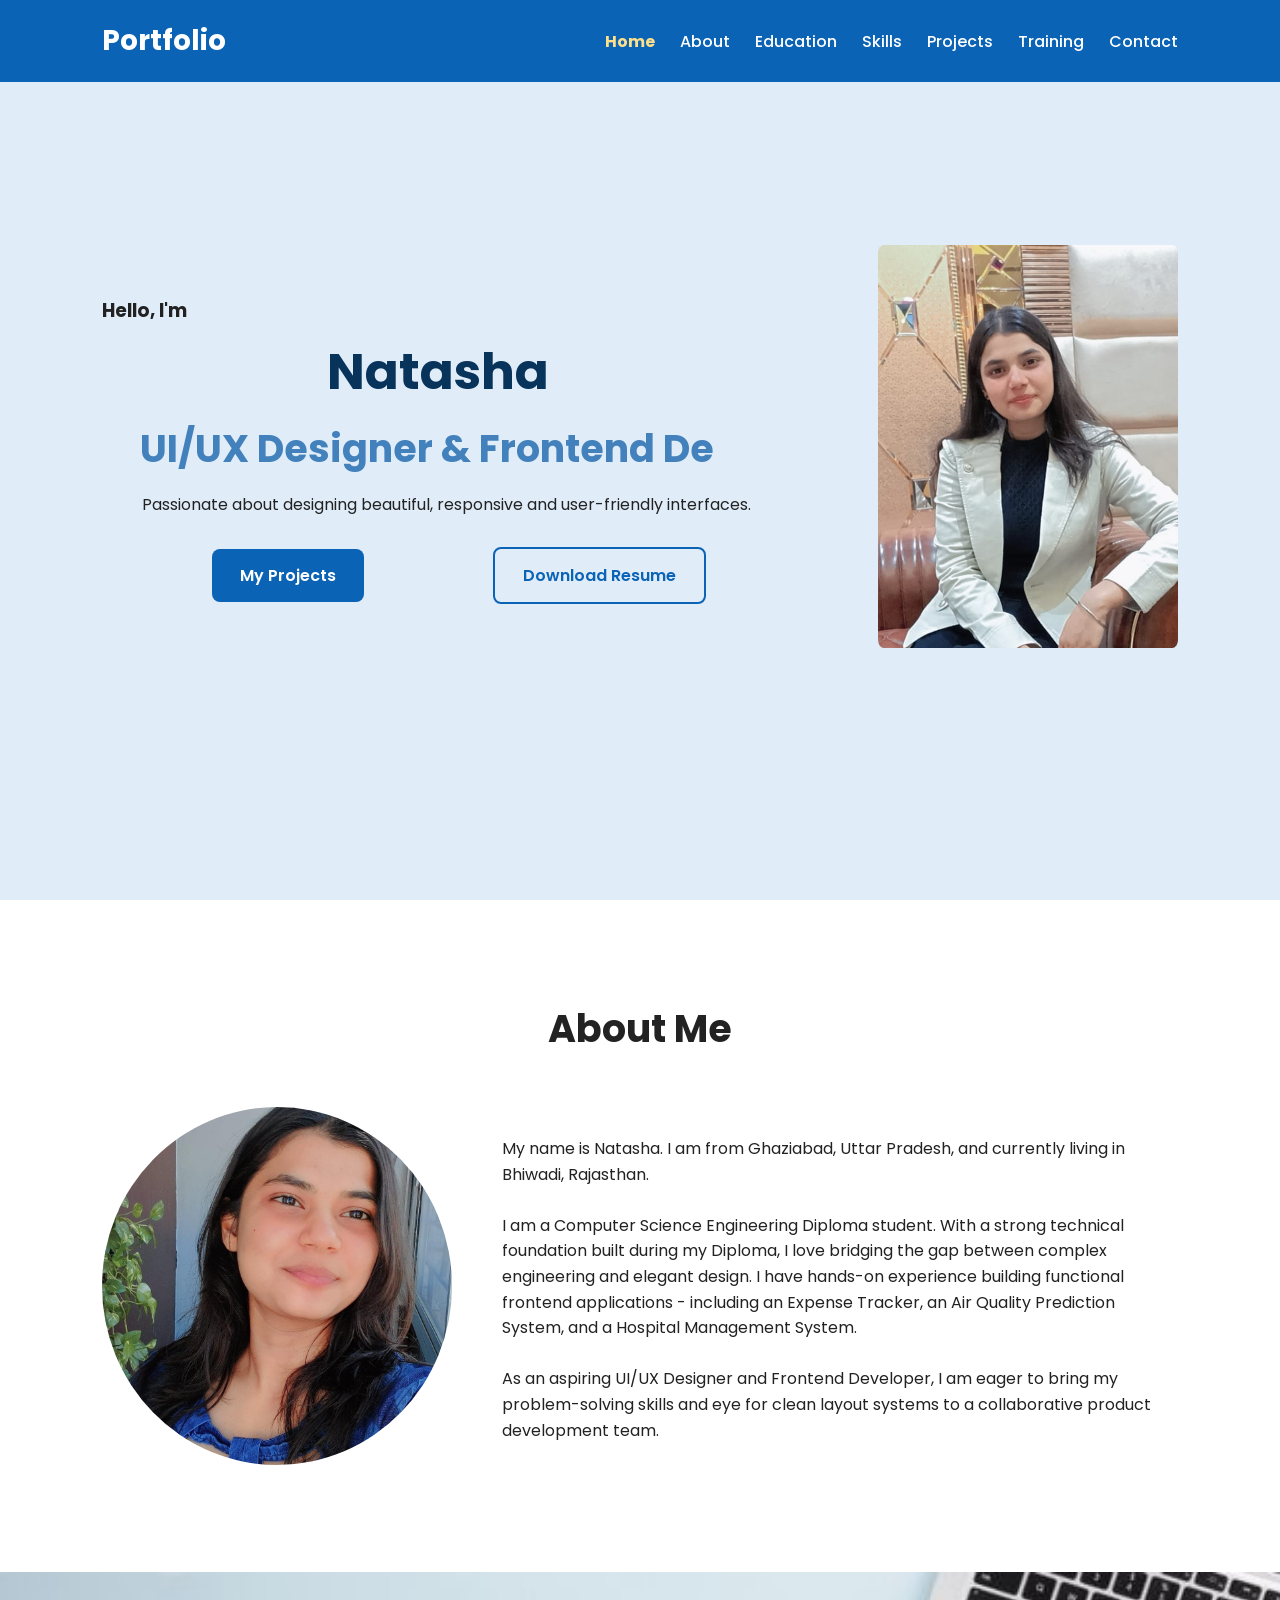
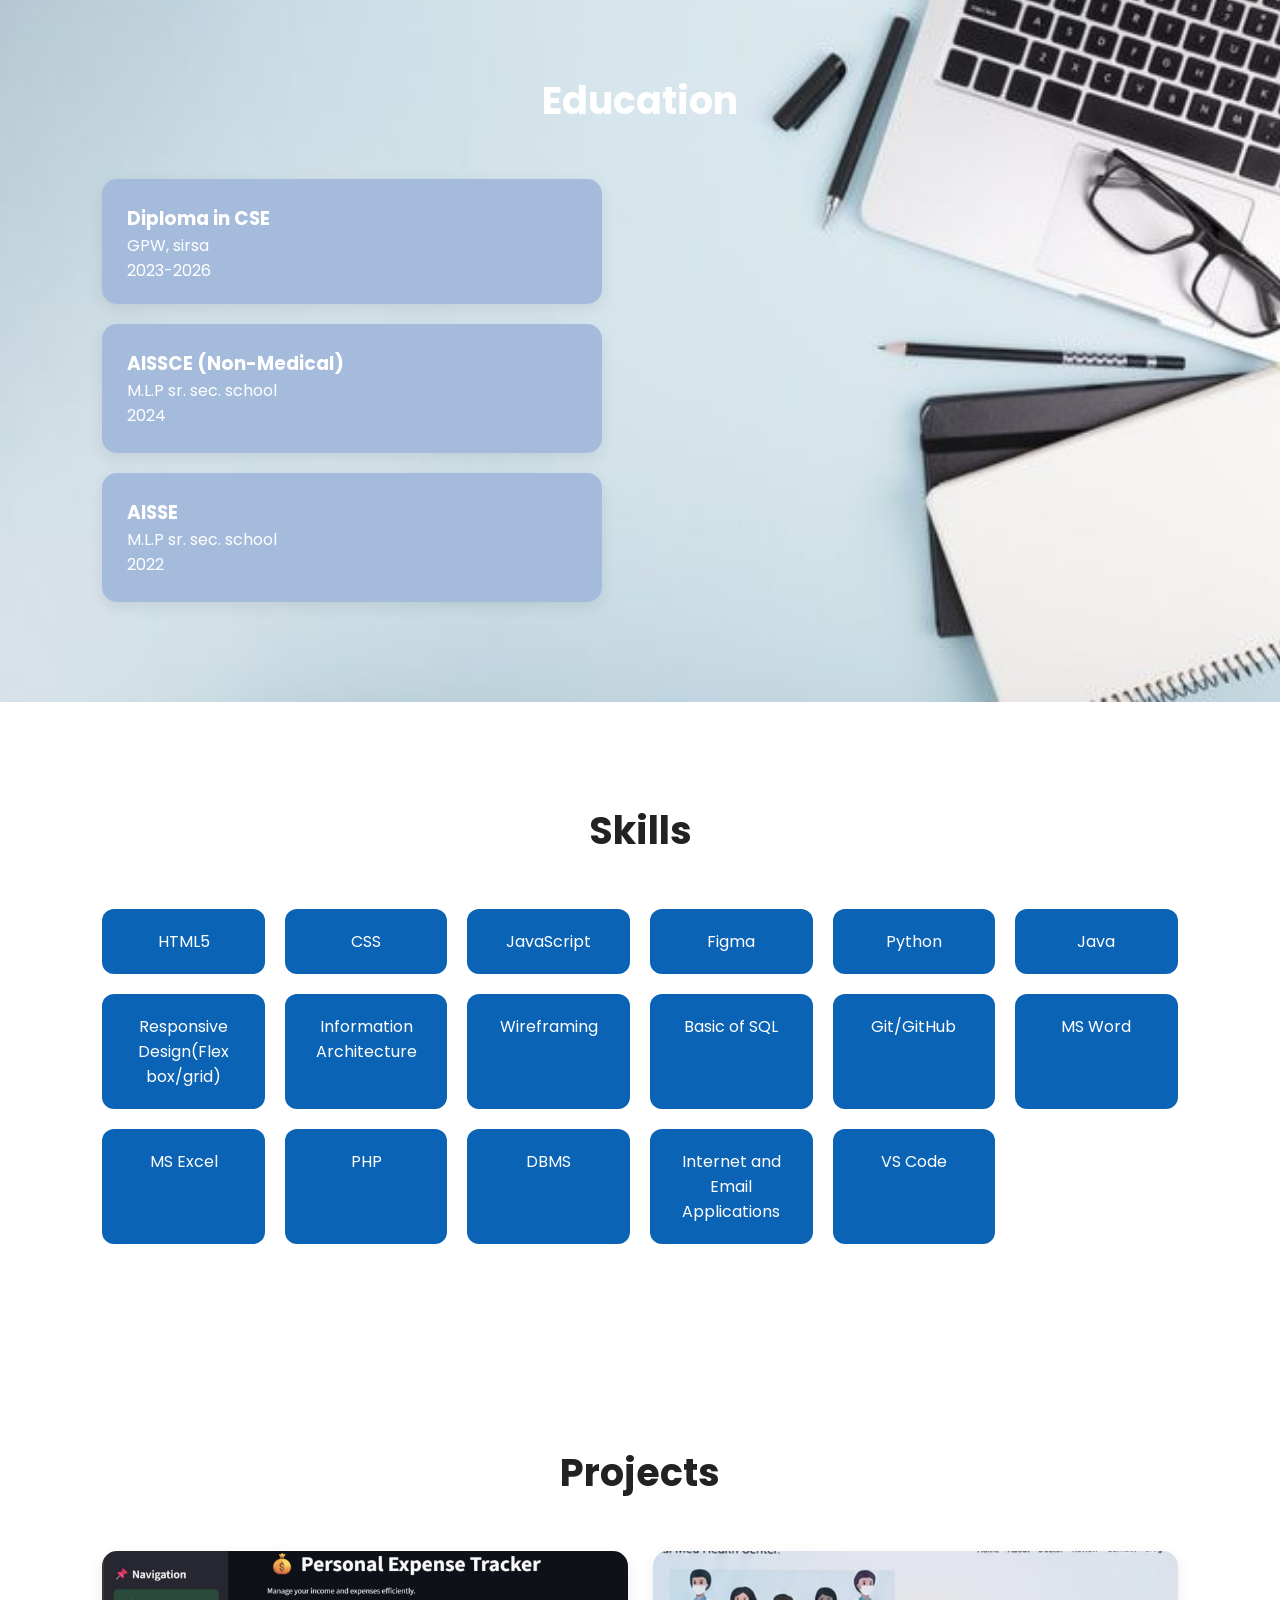
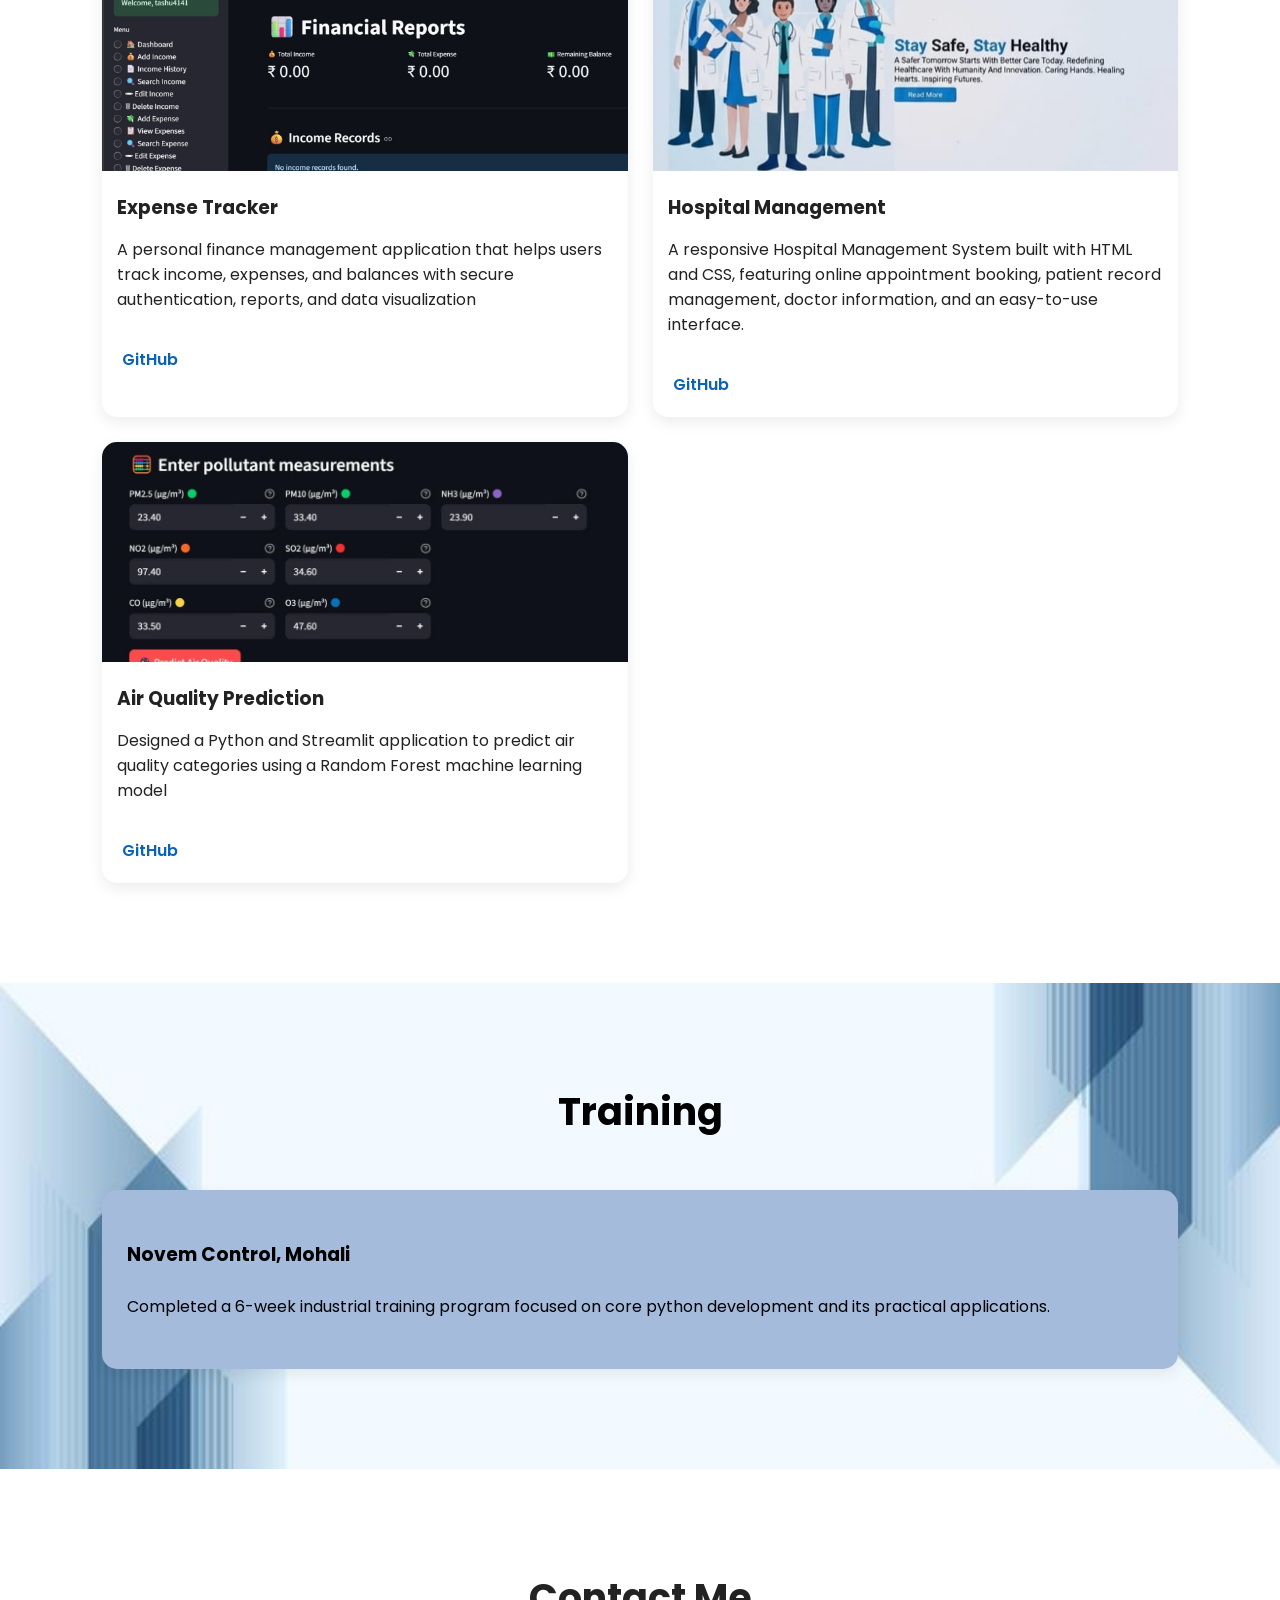
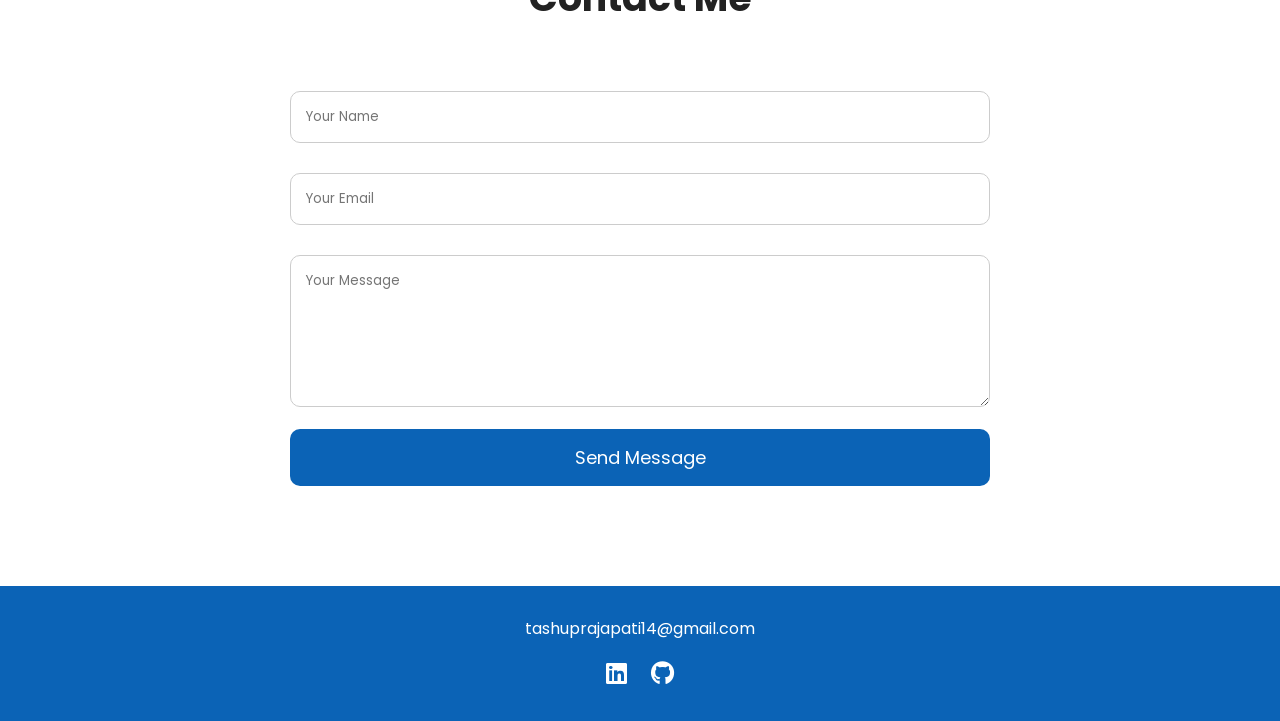
==== index.html @ e7f402f1 "My Portfolio" ====
<!DOCTYPE html>
<html lang="en">
<head>
    <meta charset="UTF-8">
    <meta name="viewport" content="width=device-width, initial-scale=1.0">
    <title>Natasha | Portfolio</title>

    <link rel="stylesheet" href="style.css">

    <link href="https://fonts.googleapis.com/css2?family=Poppins:wght@300;400;500;600;700&display=swap" rel="stylesheet">

    <link rel="stylesheet"
    href="https://cdnjs.cloudflare.com/ajax/libs/font-awesome/6.6.0/css/all.min.css">
</head>

<body>

<nav>
    <div class="logo">Portfolio</div>

    <ul>
        <li><a href="#home">Home</a></li>
        <li><a href="#about">About</a></li>
        <li><a href="#education">Education</a></li>
        <li><a href="#skills">Skills</a></li>
        <li><a href="#projects">Projects</a></li>
        <li><a href="#training">Training</a></li>
        <li><a href="#contact">Contact</a></li>
    </ul>
</nav>

<section id="home" class="hero">

<div class="hero-left">

<h3>Hello, I'm</h3>

<h1>Natasha </h1>

<h2>UI/UX Designer & Frontend Developer</h2>

<p>
Passionate about designing beautiful, responsive and user-friendly interfaces.
</p>

<div class="buttons">

<a href="#projects" class="btn">My Projects</a>

<a href="resume/resume.pdf" download class="btn2">
Download Resume
</a>

</div>

</div>

<div class="hero-right">

<img src="images/profile.jpeg">

</div>

</section>

<section id="about">

<h2>About Me</h2>

<div class="about-container">

<div class="about-img">

<img src="images/main.jpeg">

</div>

<div class="about-text">

<p>
My name is Natasha. I am from Ghaziabad, Uttar Pradesh, and currently living in Bhiwadi, Rajasthan.<br>

<br>
I am a Computer Science Engineering Diploma student. With a strong technical foundation built during 
my Diploma, I love bridging the gap between complex engineering and elegant design. I have hands-on
experience building functional frontend applications - including an Expense Tracker, an Air Quality Prediction
System, and a Hospital Management System.  <br>

<br>
As an aspiring UI/UX Designer and Frontend Developer, I am eager to bring my problem-solving skills and eye
for clean layout systems to a collaborative product development team.
<br>
</p>

</div>

</div>

</section>

<section id="education">

<h2>Education</h2>

<div class="timeline">

<div class="card">
<h3>Diploma in CSE</h3>
<p>GPW, sirsa</p>
<p>2023-2026</p>
</div>

<div class="card">
<h3>AISSCE (Non-Medical)</h3>
<p>M.L.P sr. sec. school</p>
<p>2024</p>
</div>

<div class="card">
<h3>AISSE </h3>
<p>M.L.P sr. sec. school</p>  
<p>2022</p>
</div>

</div>

</section>

<section id="skills">

<h2>Skills</h2>

<div class="skill-grid">

<div class="skill">HTML5</div>
<div class="skill">CSS</div>
<div class="skill">JavaScript</div>
<div class="skill">Figma</div>
<div class="skill">Python</div>
<div class="skill">Java</div>
<div class="skill">Responsive Design(Flex box/grid)</div>
<div class="skill">Information Architecture</div>
<div class="skill">Wireframing</div>
<div class="skill">Basic of SQL</div>
<div class="skill">Git/GitHub</div>
<div class="skill">MS Word</div>
<div class="skill">MS Excel</div>
<div class="skill">PHP</div>
<div class="skill">DBMS</div>
<div class="skill">Internet and Email Applications</div>
<div class="skill">VS Code</div>

</div>

</section>

<section id="projects">

<h2>Projects</h2>

<div class="project-grid">

<div class="project">

<img src="images/project1.jpeg">

<h3>Expense Tracker</h3>

<p>A personal finance management application that helps users track income, 
    expenses, and balances with secure authentication, reports, and data visualization</p>

<a href="https://github.com/Tashu-41/ExpenseTracker">GitHub</a>

</div>

<div class="project">

<img src="images/project2.jpeg">

<h3>Hospital Management</h3>

<p>A responsive Hospital Management System built with HTML and CSS, featuring online 
appointment booking, patient record management, doctor information, and an easy-to-use interface.</p>

<a href="#">GitHub</a>

</div>

<div class="project">

<img src="images/project3.jpeg">

<h3>Air Quality Prediction</h3>

<p>Designed a Python and Streamlit application to predict air quality categories using a Random 
 Forest machine learning model</p>

<a href="#">GitHub</a>

</div>

</div>

</section>

<section id="training">

<h2>Training</h2>

<div class="card">
<br>
<h3>Novem Control, Mohali</h3>
<br>
<p>Completed a 6-week industrial training program focused on core python development and its practical 
    applications. 
<br>
<br>
</p>

</div>

</section>

<section id="contact">

<h2>Contact Me</h2>

<form action="https://formsubmit.co/tashuprajapati14@gmail.com"method="POST">

<input type="text" name="name" placeholder="Your Name" required>

<input type="email" name="email" placeholder="Your Email" required>

<textarea name="message" rows="6" placeholder="Your Message" required></textarea>

<!--Prevent spam-->
<input type="hidden" name="_captcha" value="false">

<!--Redirect after submission-->
<input type="hidden" name="_next" value="thankyou.html">

<button type="submit">Send Message</button>

</form>

</section>

<footer>

<p>tashuprajapati14@gmail.com</p>

<div class="icons">

<a href="https://www.linkedin.com/in/natasha-daturiya-513ba1414"target="_blank"><i class="fab fa-linkedin"></i></a>

<a href="https://github.com/Tashu-41"target="_blank"><i class="fab fa-github"></i></a>

</div>

</footer>

<script src="script.js"></script>

</body>
</html>
---- style.css ----
*{
    margin:0;
    padding:0;
    box-sizing:border-box;
    scroll-behavior:smooth;
    font-family:'Poppins',sans-serif;
}

body{
    background:white;
    color:#222;
}

nav{
    position:fixed;
    top:0;
    width:100%;
    display:flex;
    justify-content:space-between;
    align-items:center;
    padding:20px 8%;
    background:#0b63b6;
    z-index:1000;
}

.logo{
    color:white;
    font-size:28px;
    font-weight:700;
}

nav ul{
    display:flex;
    list-style:none;
}

nav ul li{
    margin-left:25px;
}

nav ul li a{
    color:white;
    text-decoration:none;
    font-weight:500;
    transition:.3s;
}

nav ul li a:hover{
    color:#ffe08a;
}

section{
    padding:100px 8%;
}

.hero{
    min-height:100vh;
    display:flex;
    justify-content:space-between;
    align-items:center;
    gap:50px;
    background-color: #e0edf9;
}

.hero-left h1{
    font-size:50px;
    margin:10px 0;
    margin-left: 225px;
    color: #08335b;
}

.hero-left h2{
    color:#4281bc;
    margin-bottom:15px;
    align-items: left;
}

.hero-left p{
    max-width:650px;
    line-height:1.6;
    margin-bottom:30px;
    margin-left: 40px;
}

.hero-right img{
    width: 300px;
    border-radius:2%;
    border:0px solid #f2f3f4;
    box-shadow: 10px color(rgb(91, 87, 87));
}

.btn,.btn2{
    display:inline-block;
    padding:14px 28px;
    border-radius:8px;
    text-decoration:none;
    font-weight:600;
    transition:.3s;
    margin-left: 110px;
}

.btn{
    background:#0b63b6;
    color:white;
    margin-right:15px;
}

.btn:hover{
    background:#084b88;
}

.btn2{
    border:2px solid #0b63b6;
    color:#0b63b6;
}

.btn2:hover{
    background:#0b63b6;
    color:white;
}

h2{
    text-align:center;
    font-size:38px;
    margin-bottom:50px;
}

.about-container{
    display:flex;
    align-items:center;
    gap:50px;
    margin-top: 50px;
}

.about-img img{
    width: 350px;
    border-radius:100%;
    border: whitesmoke;
    margin-top: 0px;
    margin: bottom 50px; ;
}

.about p{
    margin-top: 20px;
}

.about-text{
    line-height:1.6;
}

.timeline{
    display:grid;
    grid-template-rows:repeat(auto-fit,minmax(125px,0fr));
    gap:20px;
    max-width:500px;
}

.card{
    background:rgb(164, 187, 220);
    padding:25px;
    border-radius:15px;
    box-shadow:0 5px 15px rgba(0,0,0,.08);
}

.skill-grid{
    display:grid;
    grid-template-columns:repeat(auto-fit,minmax(150px,1fr));
    gap:20px;
}

.skill{
    background:#0b63b6;
    color:white;
    text-align:center;
    padding:20px;
    border-radius:12px;
    transition:.3s;
}

.skill:hover{
    transform:translateY(-8px);
}

.project-grid{
    display:grid;
    grid-template-columns:repeat(auto-fit,minmax(350px,1fr));
    gap:25px;
}

.project{
    background:white;
    border-radius:15px;
    overflow:hidden;
    box-shadow:0 5px 15px rgba(0,0,0,.08);
    transition:.3s;
}

.project:hover{
    transform:translateY(-8px);
}

.project img{
    width:100%;
    height:220px;
    object-fit:cover;
}

.project h3{
    padding:15px;
}

.project p{
    padding:0 15px 15px;
}

.project a{
    display:inline-block;
    margin:20px;
    color:#0b63b6;
    font-weight:600;
    text-decoration:none;
}

form{
    max-width:700px;
    margin:auto;
}

form input,
form textarea{
    width:100%;
    padding:15px;
    margin:15px 0;
    border:1px solid #ccc;
    border-radius:10px;
}

form button{
    width:100%;
    padding:15px;
    border:none;
    background:#0b63b6;
    color:white;
    font-size:18px;
    border-radius:10px;
    cursor:pointer;
}

footer{
    background:#0b63b6;
    color:white;
    text-align:center;
    padding:30px;
}

.icons{
    margin-top:15px;
}

.icons a{
    color:white;
    margin:0 10px;
    font-size:24px;
}

/* Animation Classes */

.hidden{
    opacity:0;
    transform:translateY(60px);
    transition:all .8s ease;
}

.show{
    opacity:1;
    transform:translate(0);
}

nav ul li a.active{
    color:#ffe08a;
    font-weight:700;
}

@media(max-width:768px){

.hero{
    flex-direction:column-reverse;
    text-align:center;
}

.about-container{
    flex-direction:column;
}

.hero-left h1{
    font-size:40px;
}

.hero-right img{
    width:250px;
}

nav{
    flex-direction:column;
}

nav ul{
    flex-wrap:wrap;
    justify-content:center;
    margin-top:15px;
}

}
#education{
    background-image: url("images/education bg.jpg");
    background-size: cover;
    background-position: center;
    background-repeat: no-repeat;
    color: white; 
}

#training{
    background-image:url("images/training.jpg");
    background-position:center;
    background-size:cover;
    background-repeat: no-repeat;
    color: black;
}
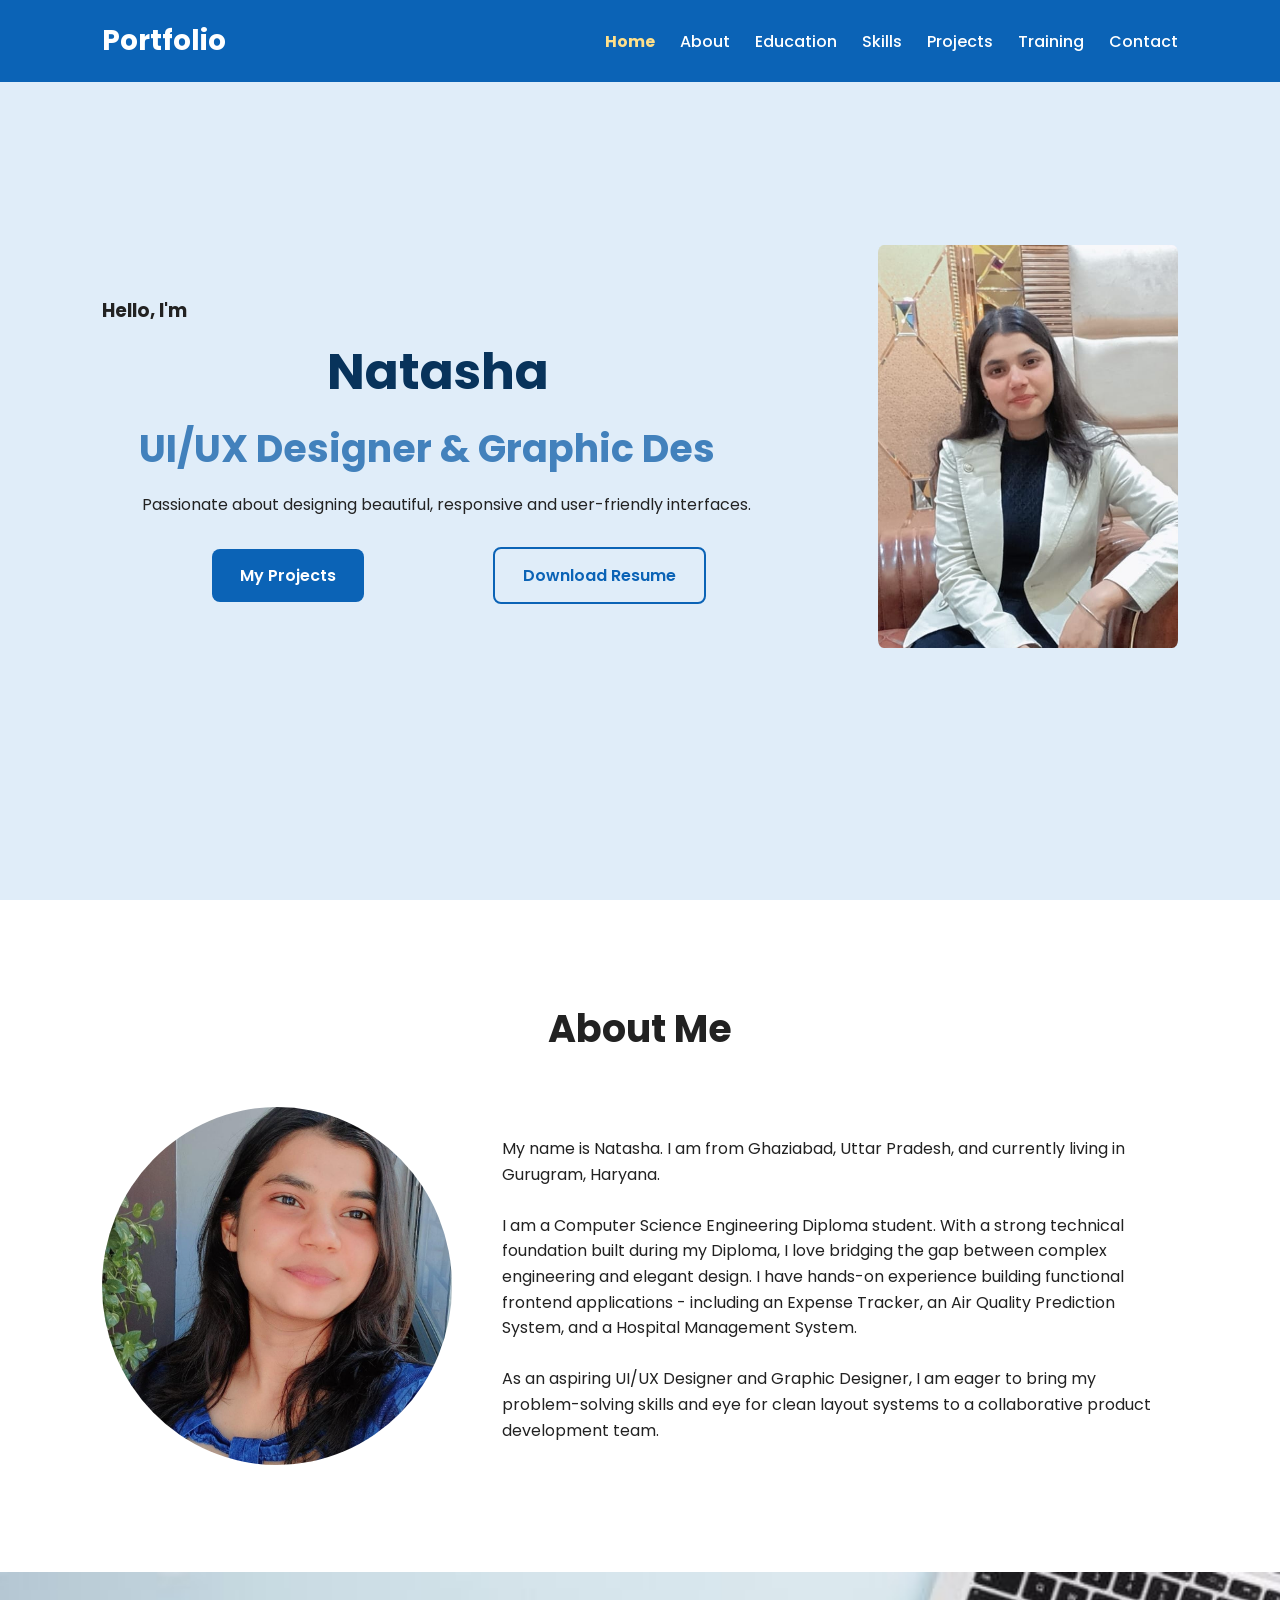
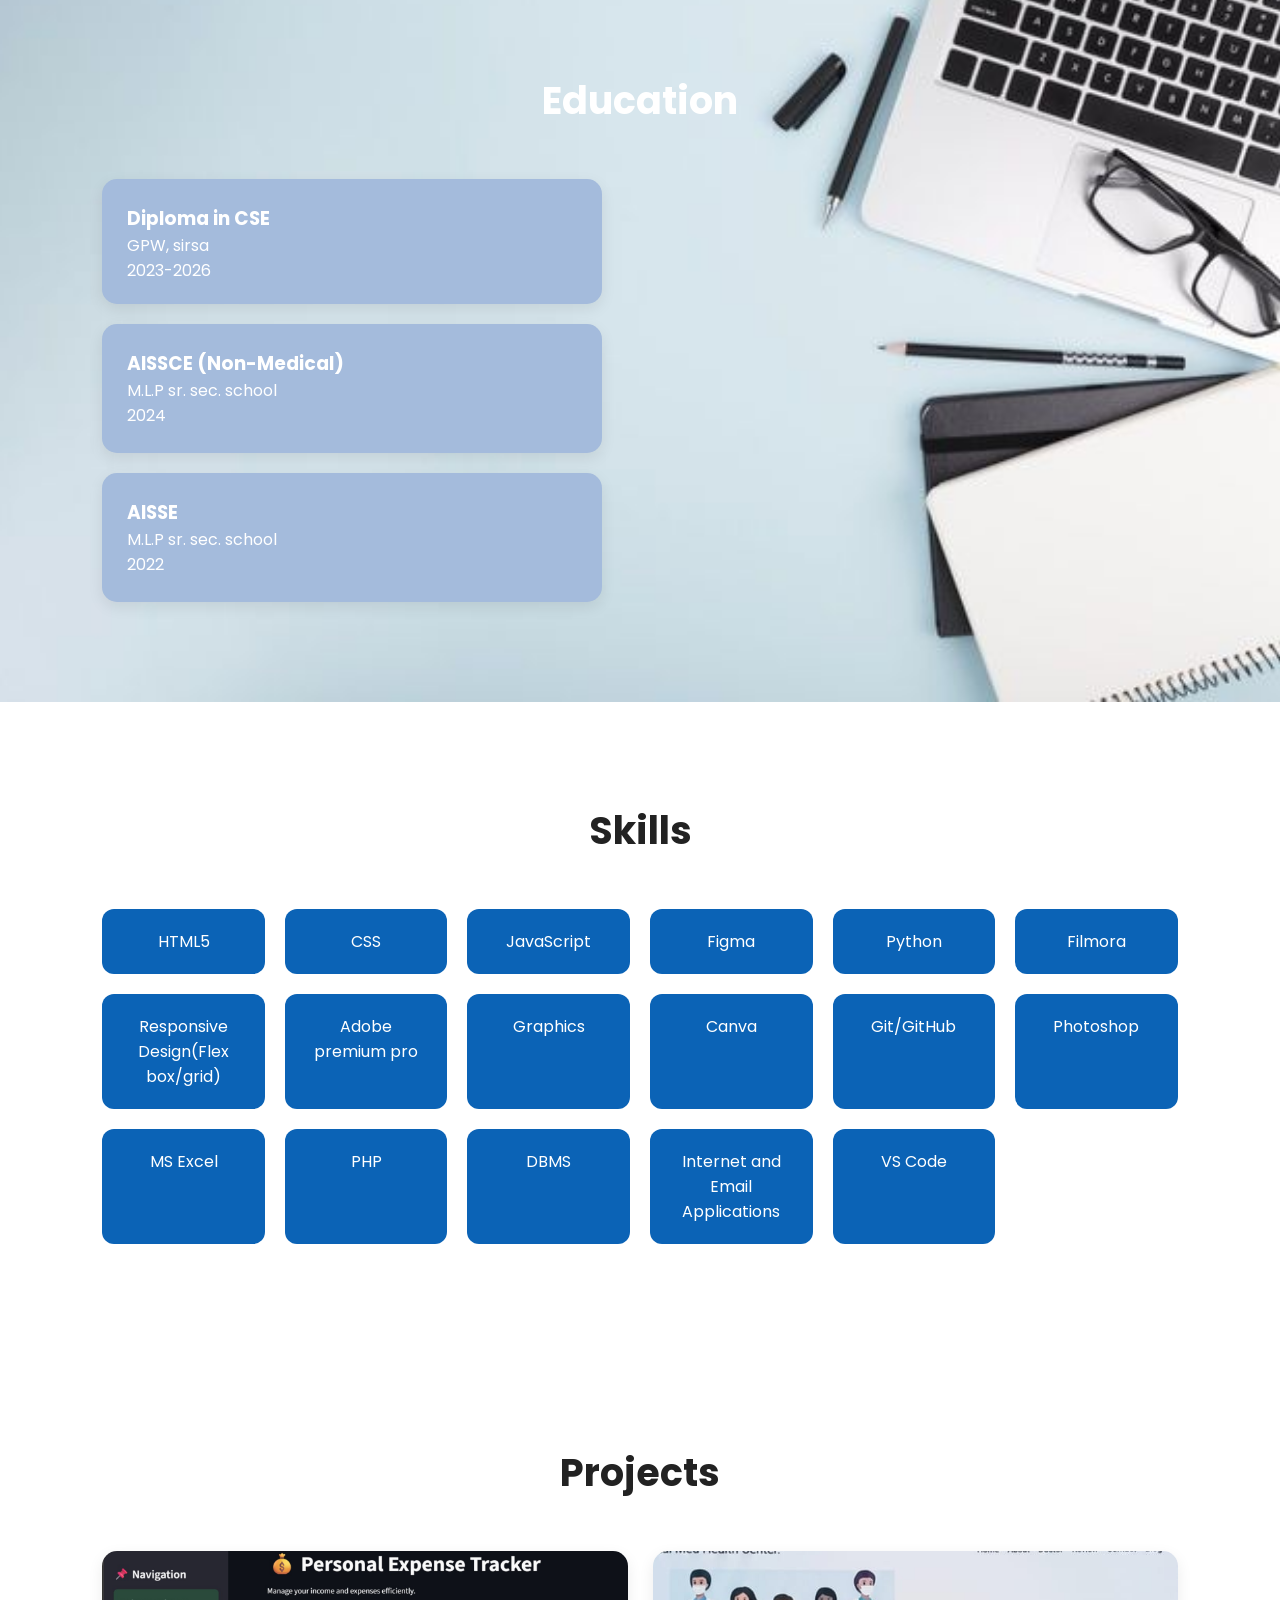
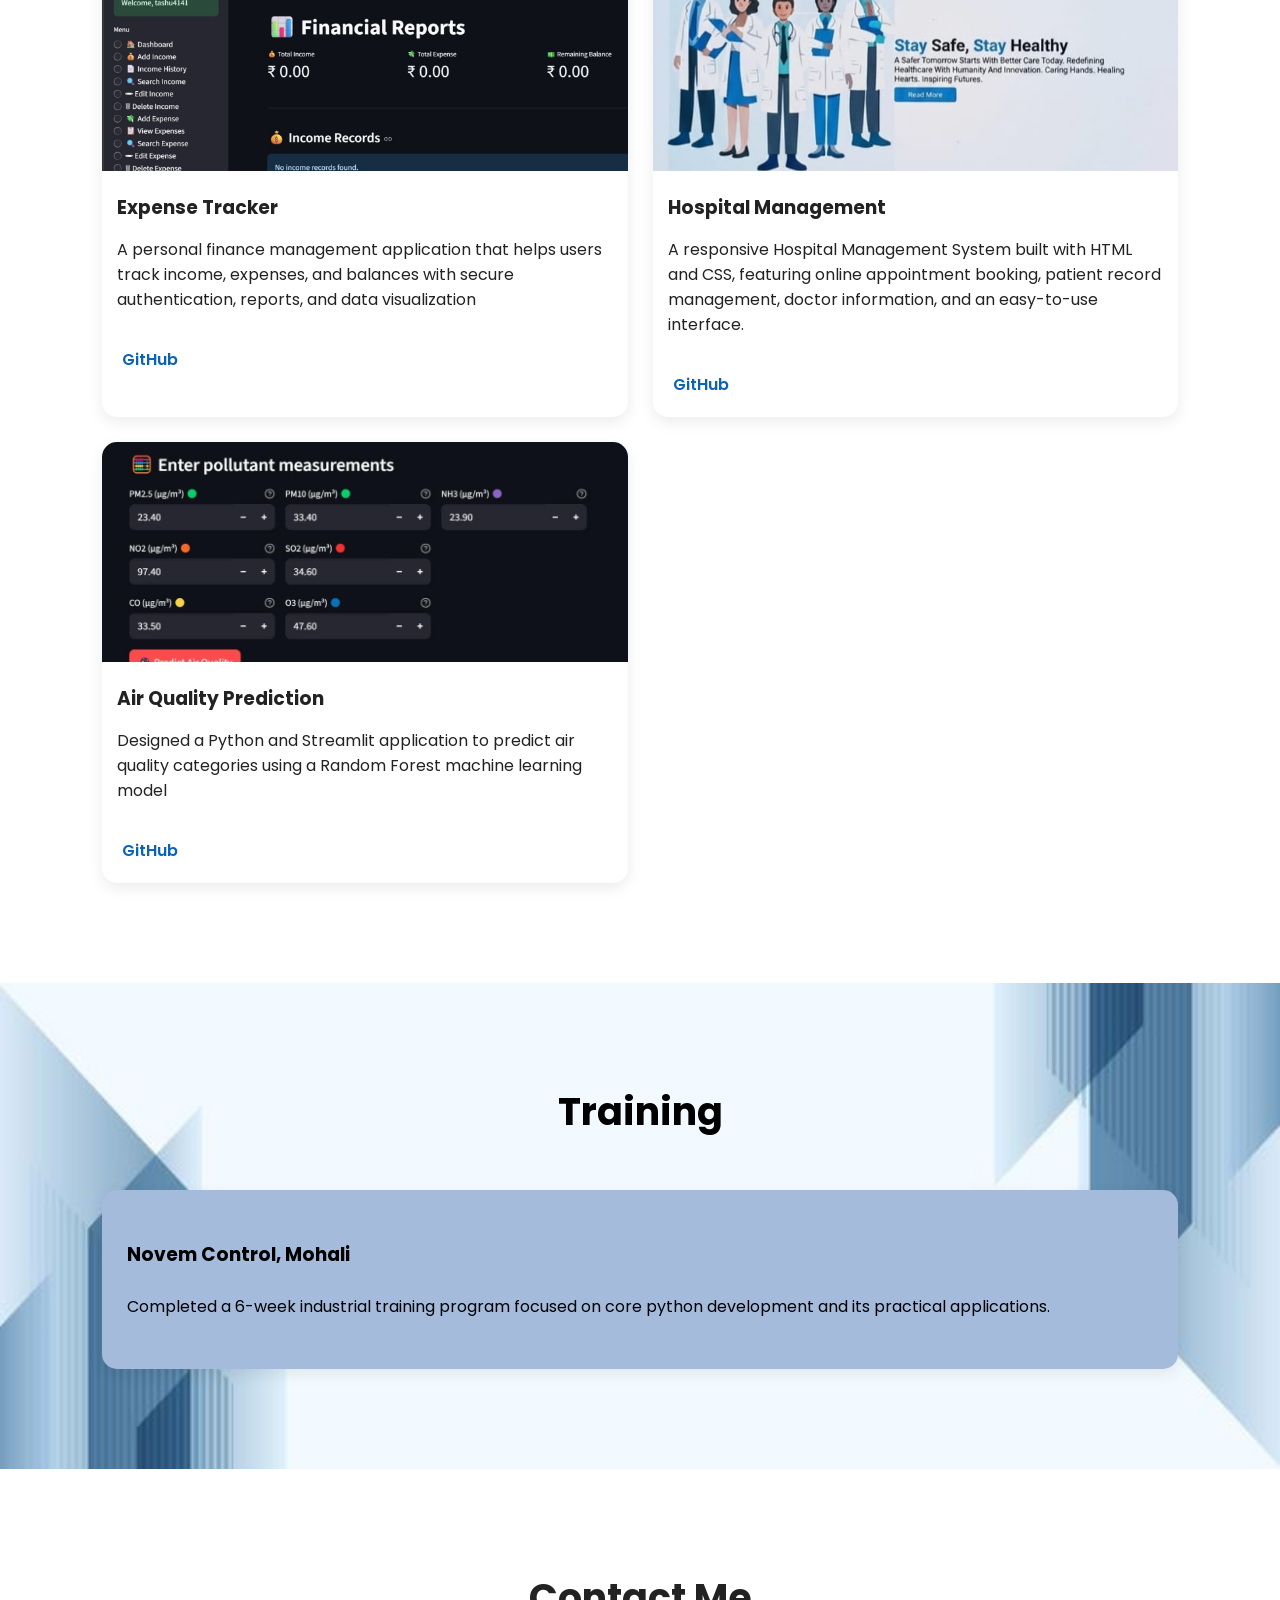
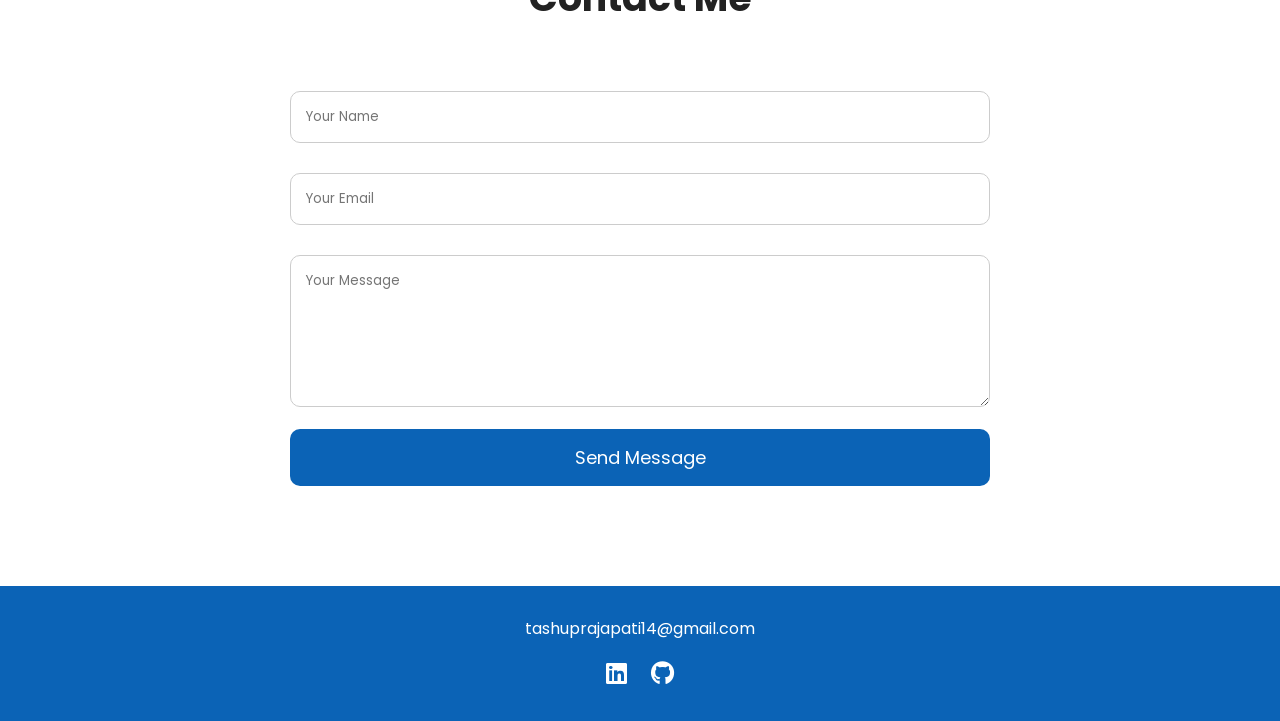
==== commit ec18bb91: "Initial portfolio" ====
--- a/index.html
+++ b/index.html
@@ -37,7 +37,7 @@
 
 <h1>Natasha </h1>
 
-<h2>UI/UX Designer & Frontend Developer</h2>
+<h2>UI/UX Designer & Graphic Designer</h2>
 
 <p>
 Passionate about designing beautiful, responsive and user-friendly interfaces.
@@ -47,7 +47,7 @@
 
 <a href="#projects" class="btn">My Projects</a>
 
-<a href="resume/resume.pdf" download class="btn2">
+<a href="resume/resume (2).pdf" download class="btn2">
 Download Resume
 </a>
 
@@ -78,7 +78,7 @@
 <div class="about-text">
 
 <p>
-My name is Natasha. I am from Ghaziabad, Uttar Pradesh, and currently living in Bhiwadi, Rajasthan.<br>
+My name is Natasha. I am from Ghaziabad, Uttar Pradesh, and currently living in Gurugram, Haryana.<br>
 
 <br>
 I am a Computer Science Engineering Diploma student. With a strong technical foundation built during 
@@ -87,7 +87,7 @@
 System, and a Hospital Management System.  <br>
 
 <br>
-As an aspiring UI/UX Designer and Frontend Developer, I am eager to bring my problem-solving skills and eye
+As an aspiring UI/UX Designer and Graphic Designer, I am eager to bring my problem-solving skills and eye
 for clean layout systems to a collaborative product development team.
 <br>
 </p>
@@ -137,13 +137,13 @@
 <div class="skill">JavaScript</div>
 <div class="skill">Figma</div>
 <div class="skill">Python</div>
-<div class="skill">Java</div>
+<div class="skill">Filmora</div>
 <div class="skill">Responsive Design(Flex box/grid)</div>
-<div class="skill">Information Architecture</div>
-<div class="skill">Wireframing</div>
-<div class="skill">Basic of SQL</div>
+<div class="skill">Adobe premium pro</div>
+<div class="skill">Graphics</div>
+<div class="skill">Canva</div>
 <div class="skill">Git/GitHub</div>
-<div class="skill">MS Word</div>
+<div class="skill">Photoshop</div>
 <div class="skill">MS Excel</div>
 <div class="skill">PHP</div>
 <div class="skill">DBMS</div>
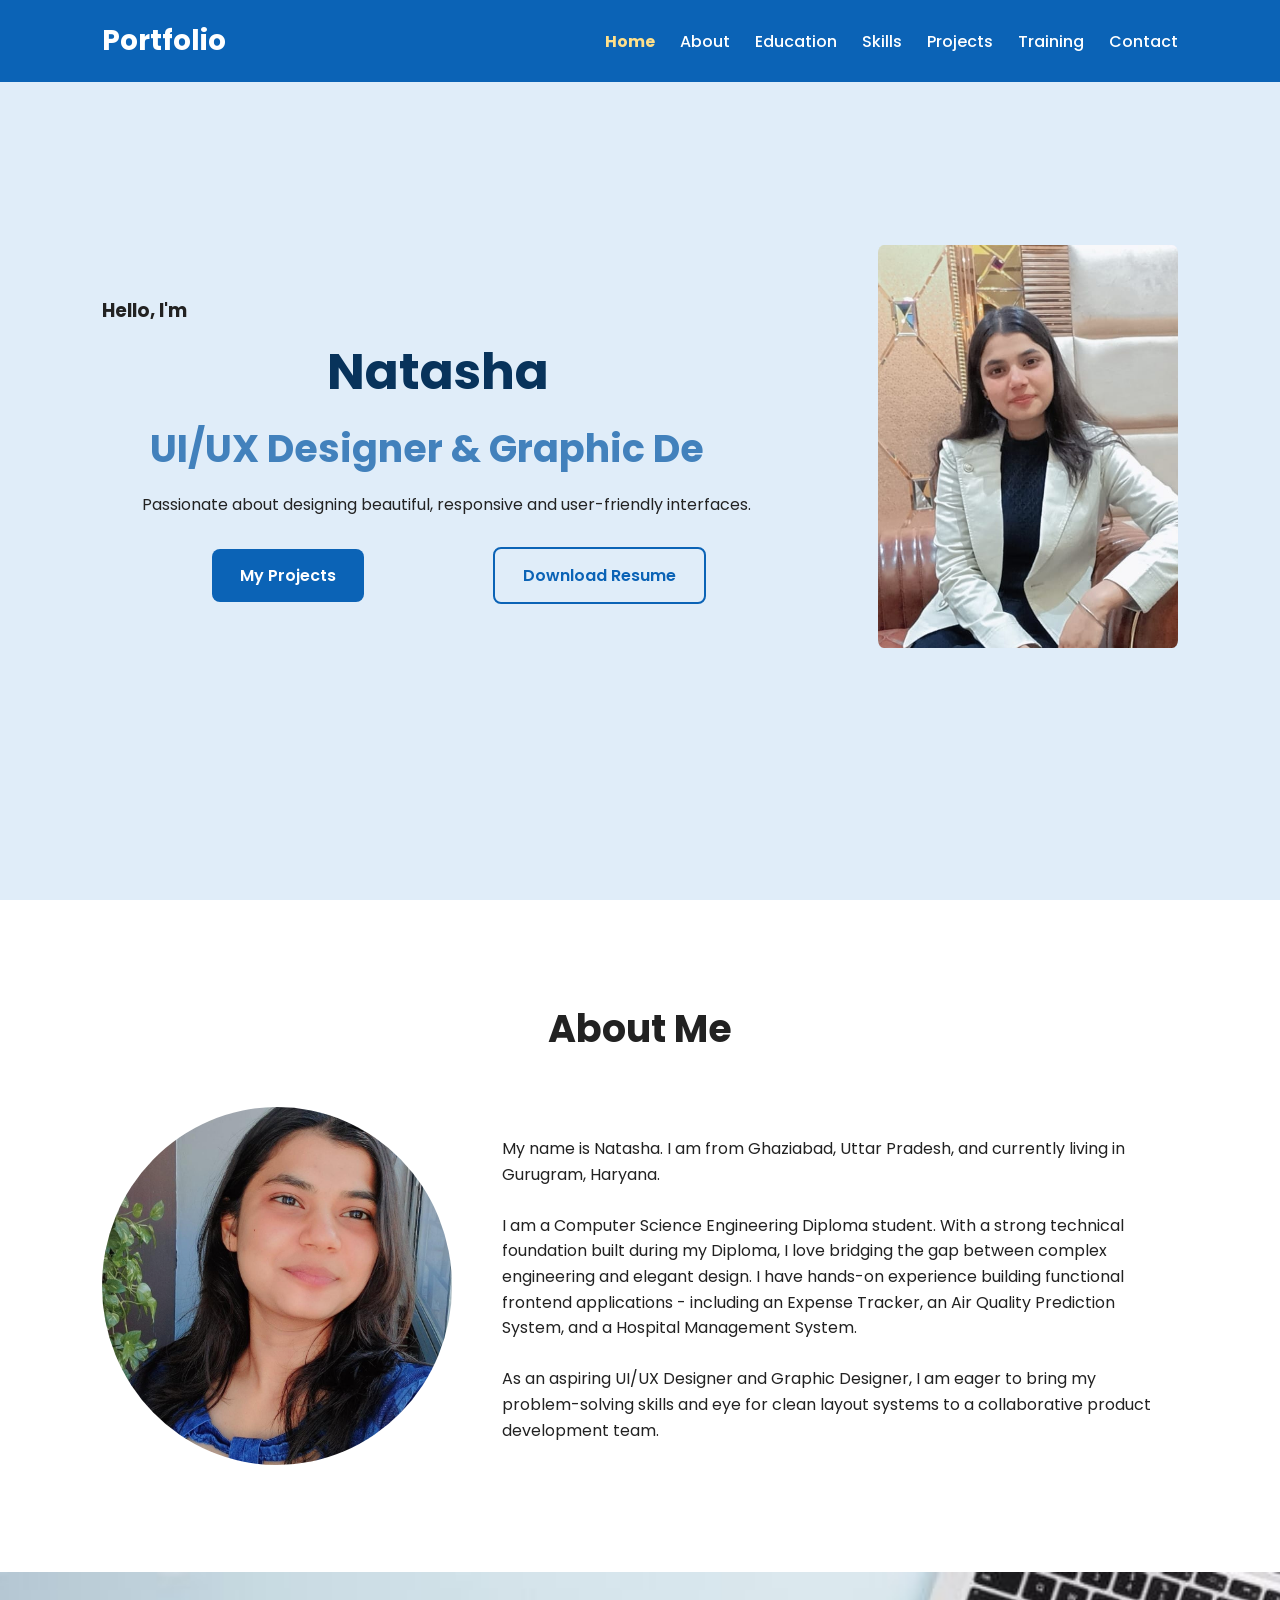
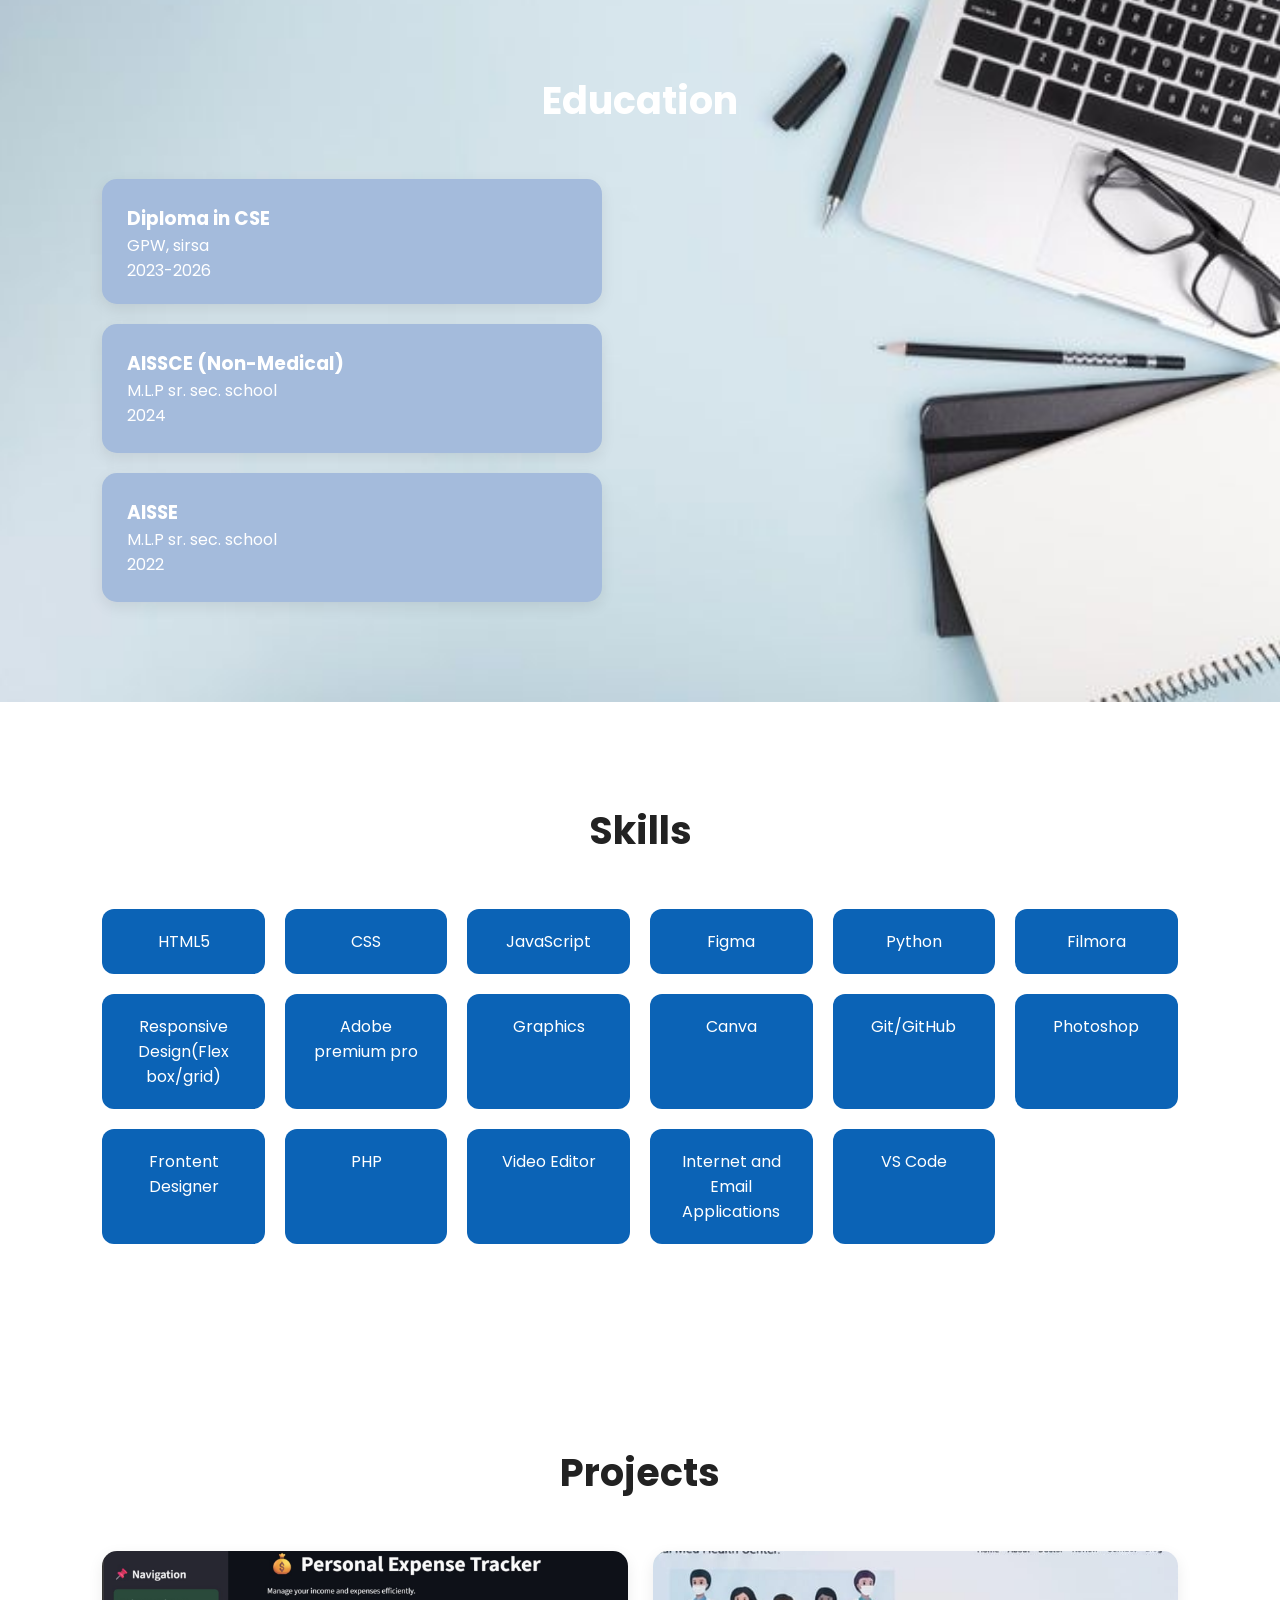
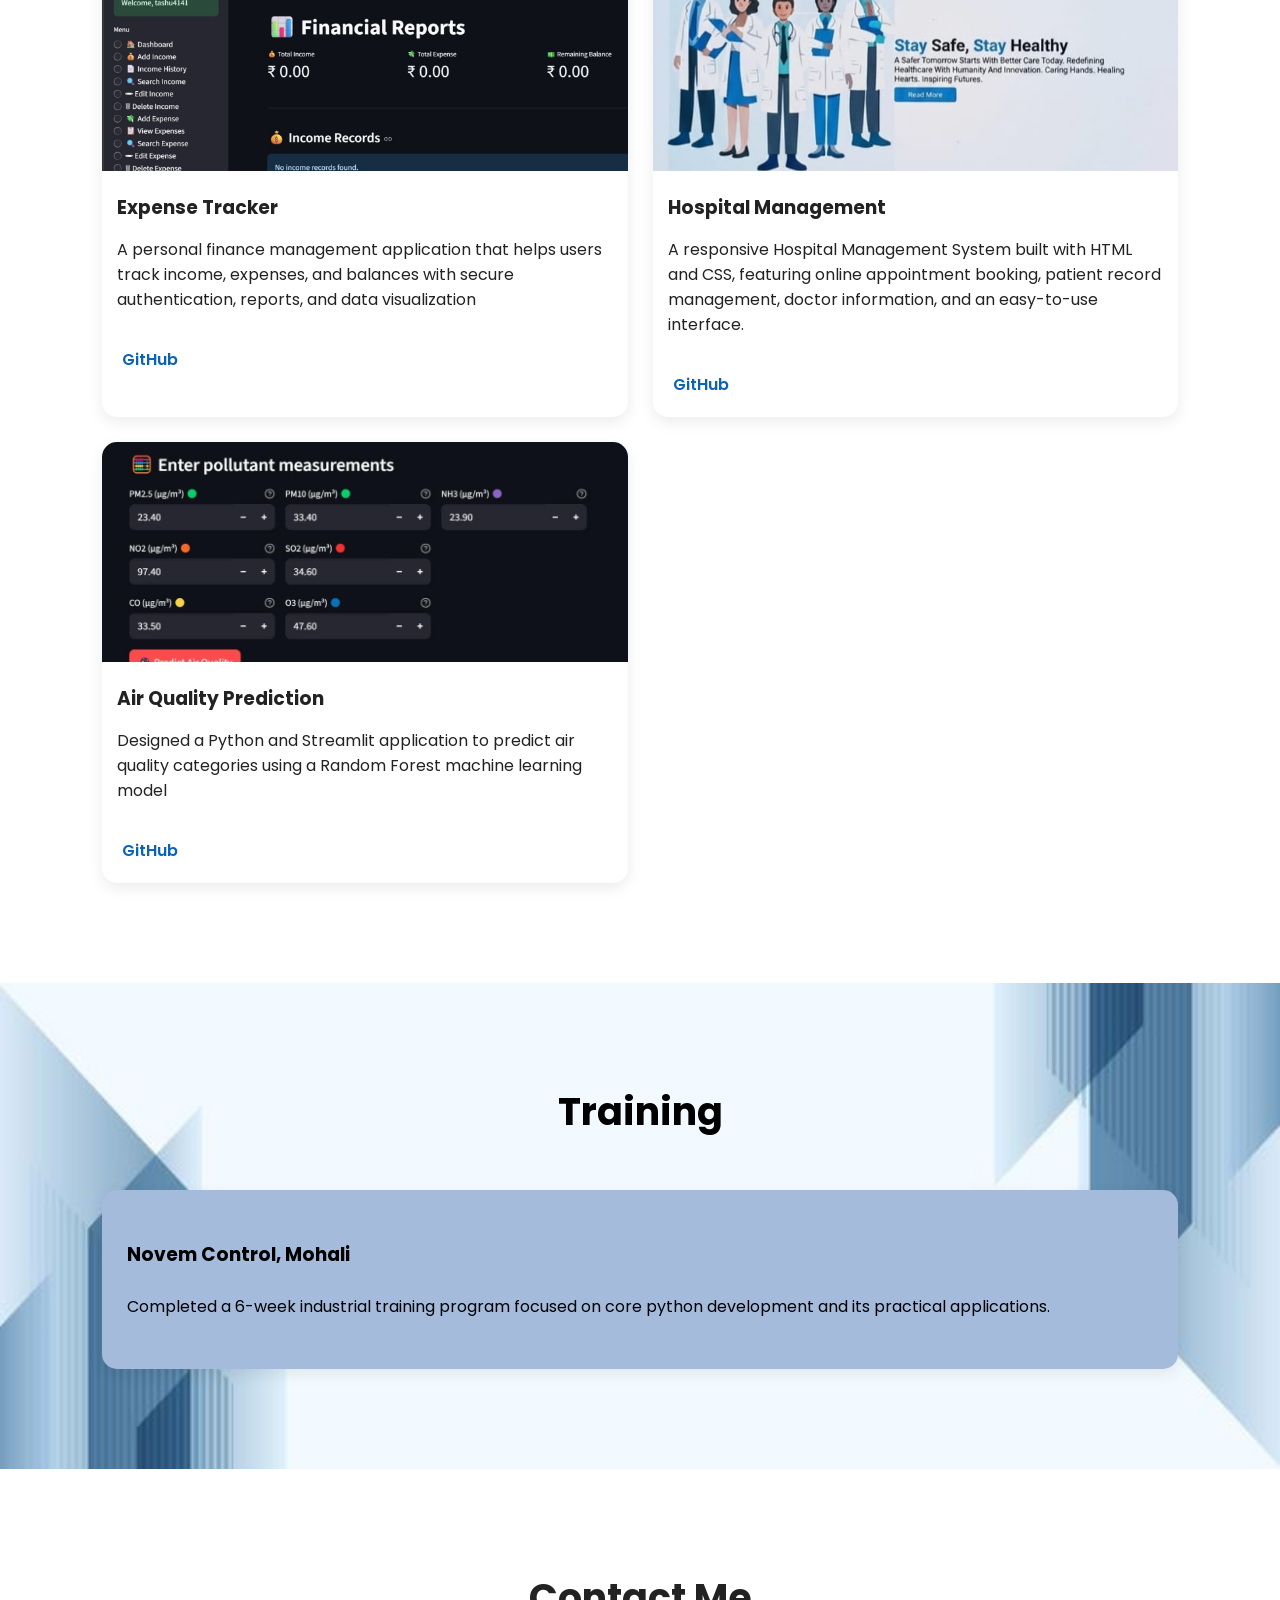
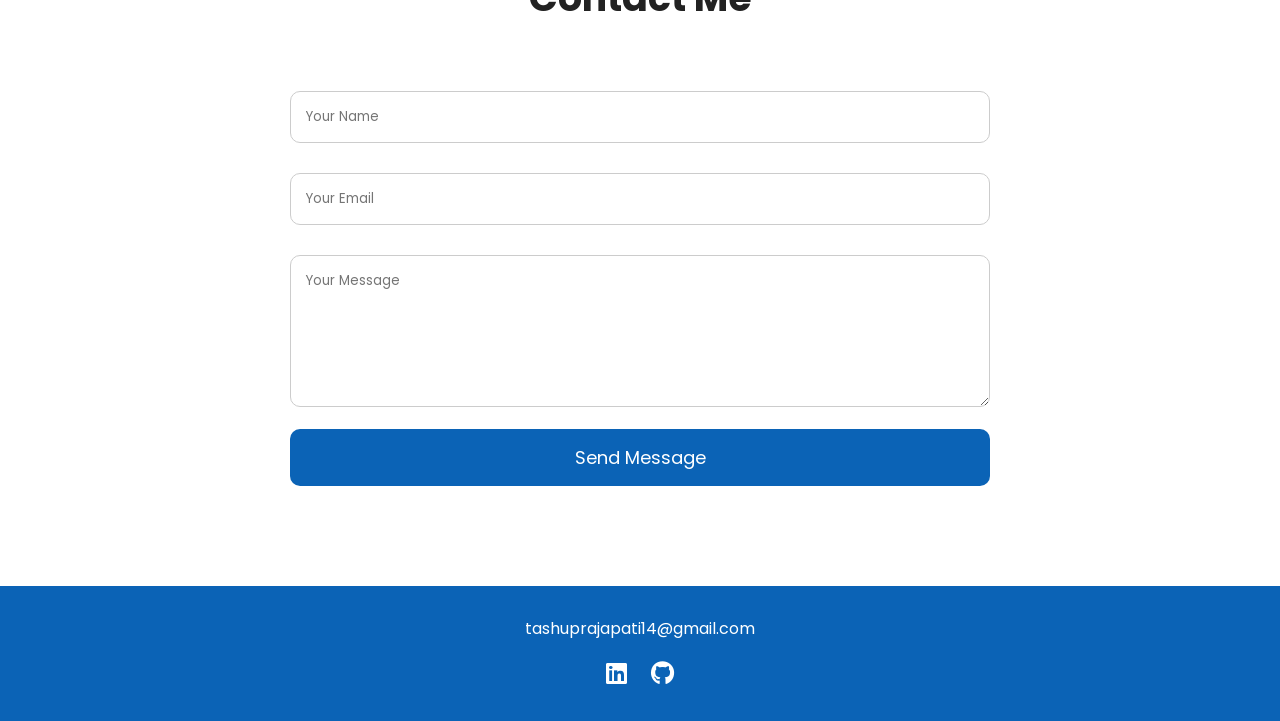
==== commit 4e7bb8e3: "Update skills section in index.html Replaced 'MS Excel' and 'DBMS' with 'Frontend Designer' and 'Vid" ====
--- a/index.html
+++ b/index.html
@@ -144,9 +144,9 @@
 <div class="skill">Canva</div>
 <div class="skill">Git/GitHub</div>
 <div class="skill">Photoshop</div>
-<div class="skill">MS Excel</div>
+<div class="skill">Frontent Designer</div>
 <div class="skill">PHP</div>
-<div class="skill">DBMS</div>
+<div class="skill">Video Editor</div>
 <div class="skill">Internet and Email Applications</div>
 <div class="skill">VS Code</div>
 
@@ -262,4 +262,4 @@
 <script src="script.js"></script>
 
 </body>
-</html>+</html>
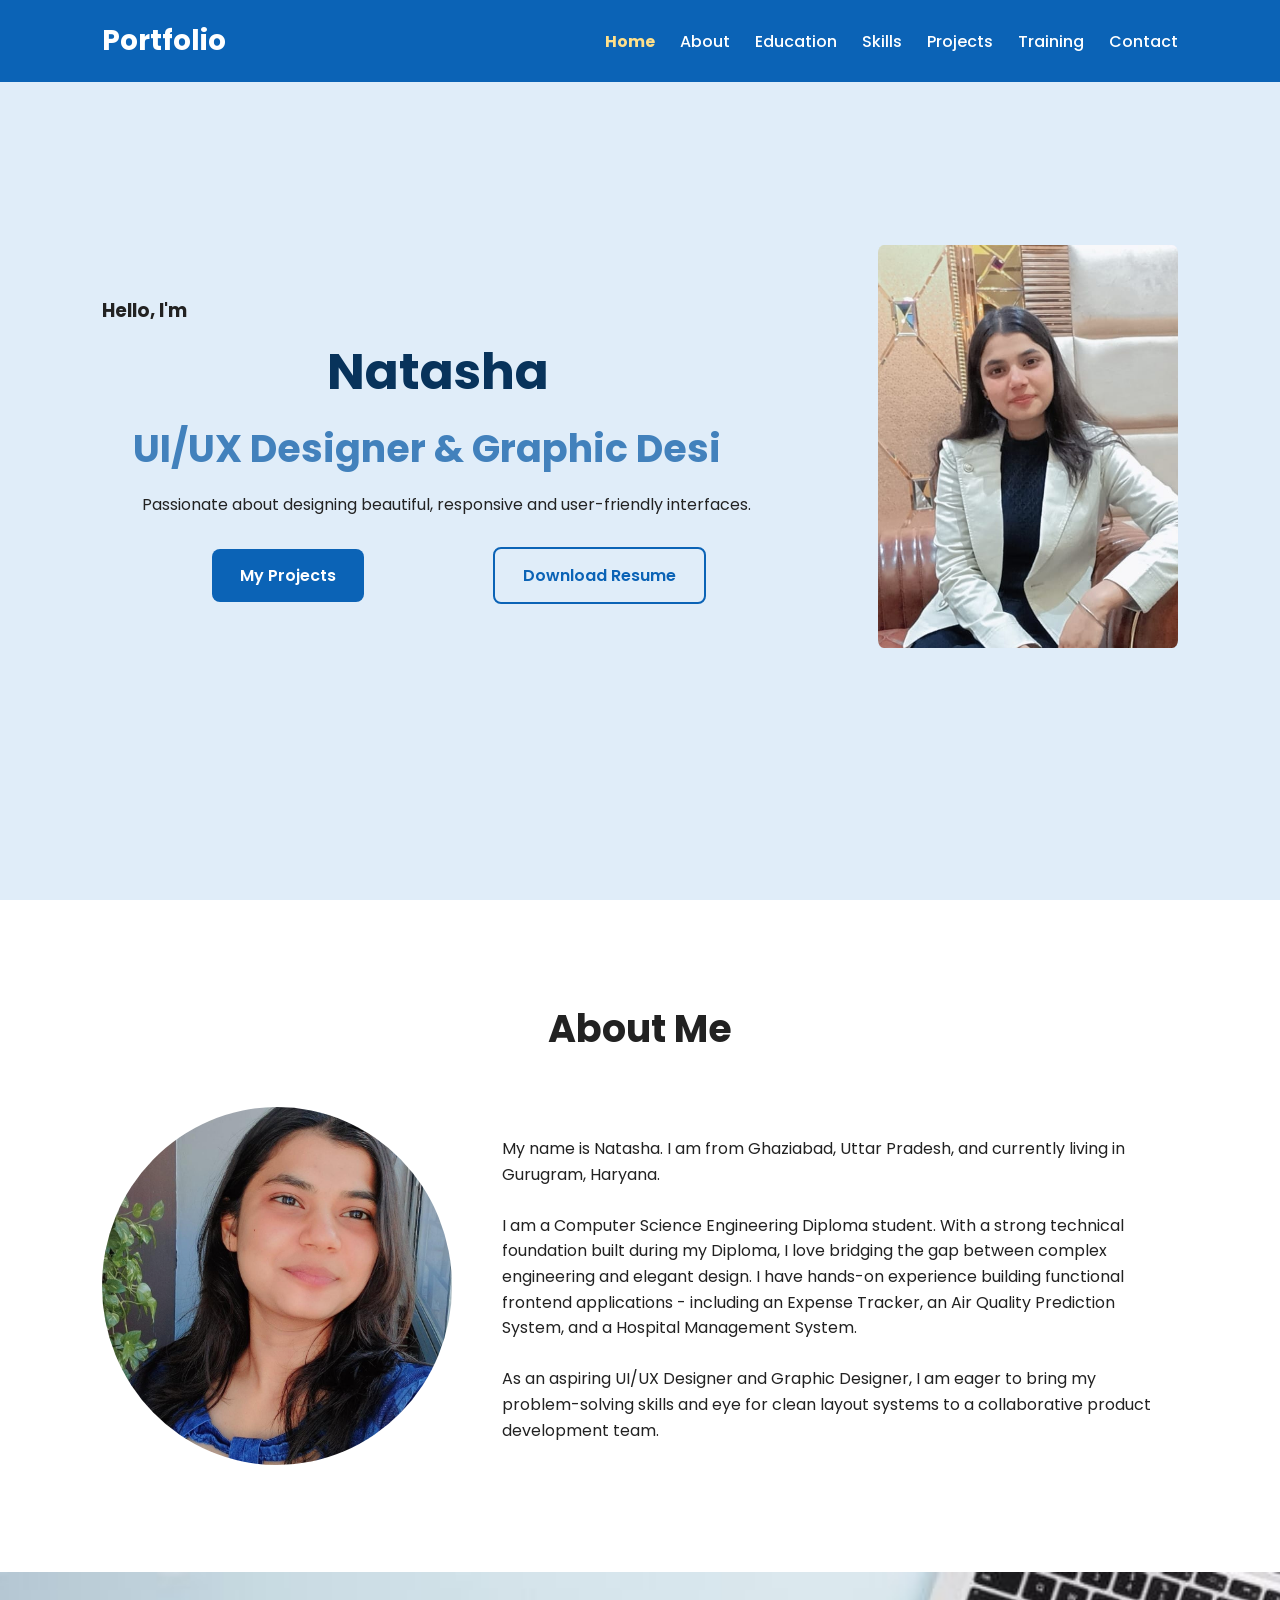
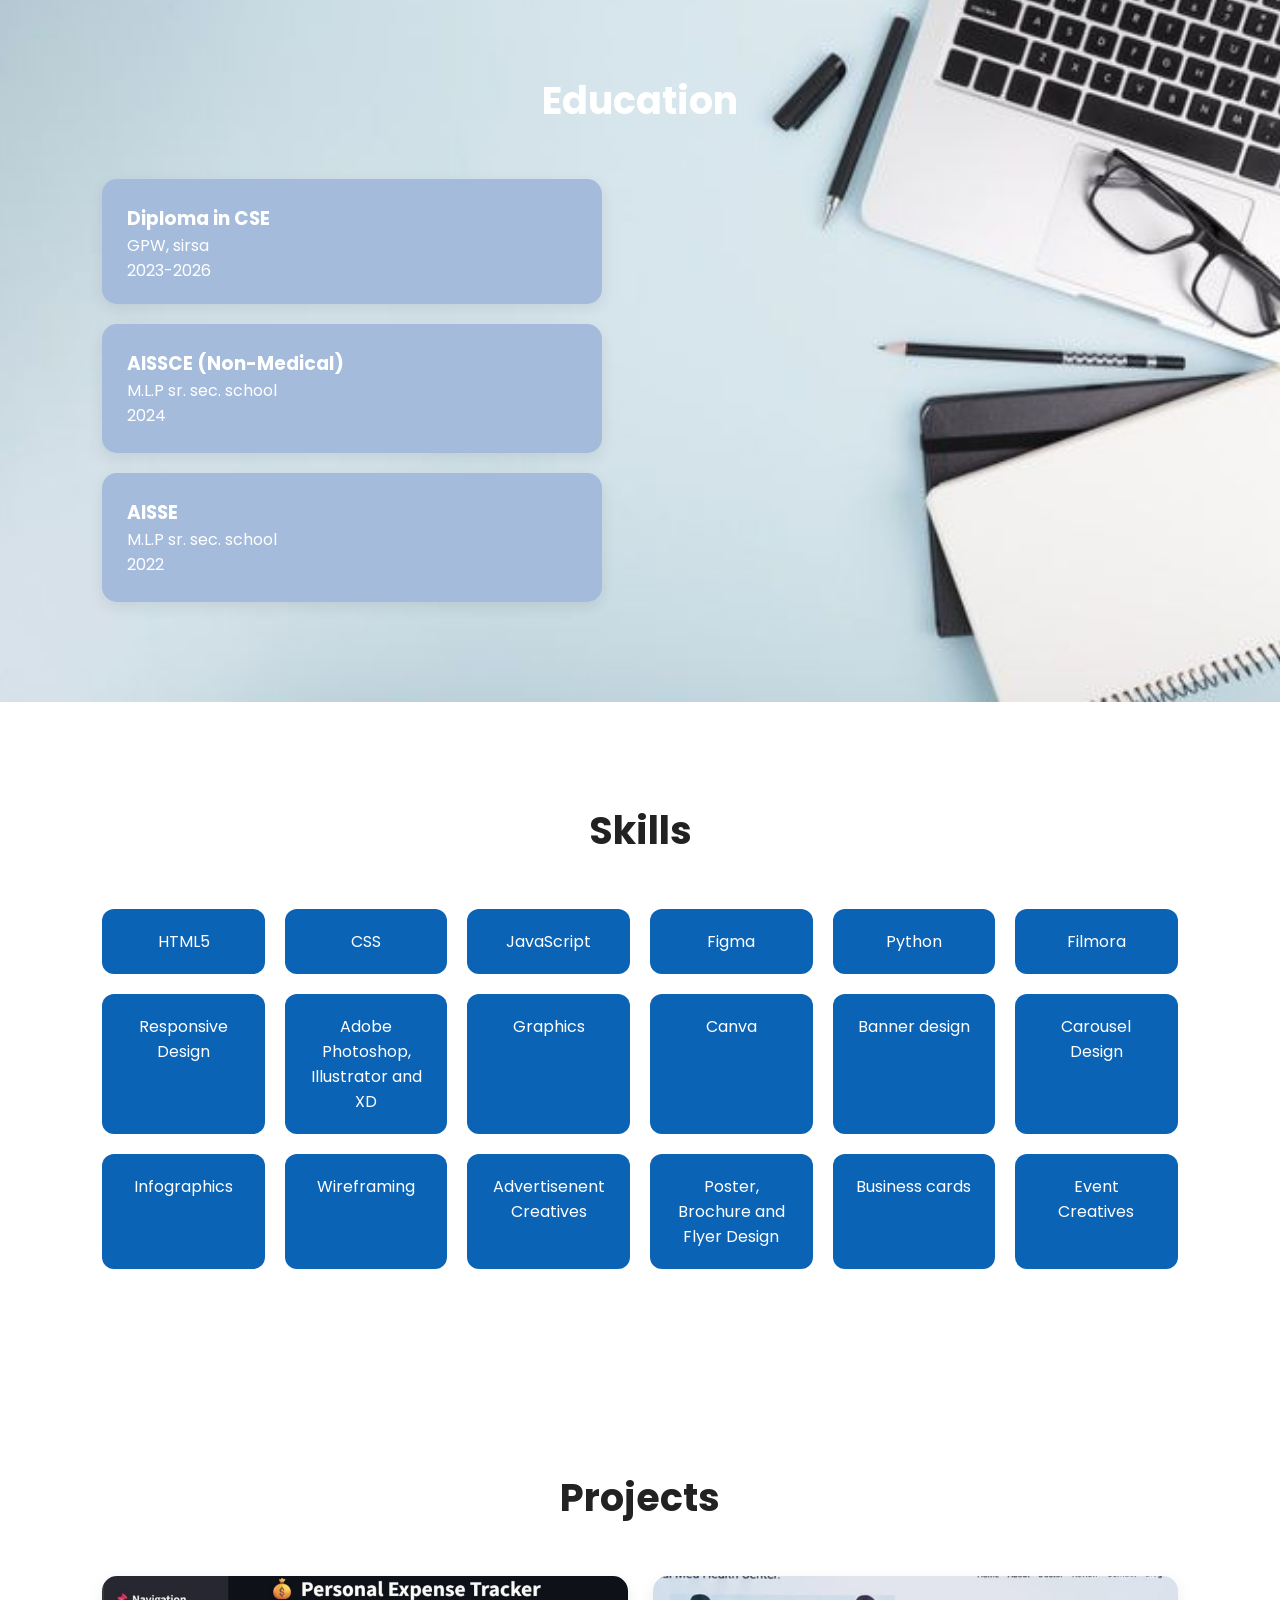
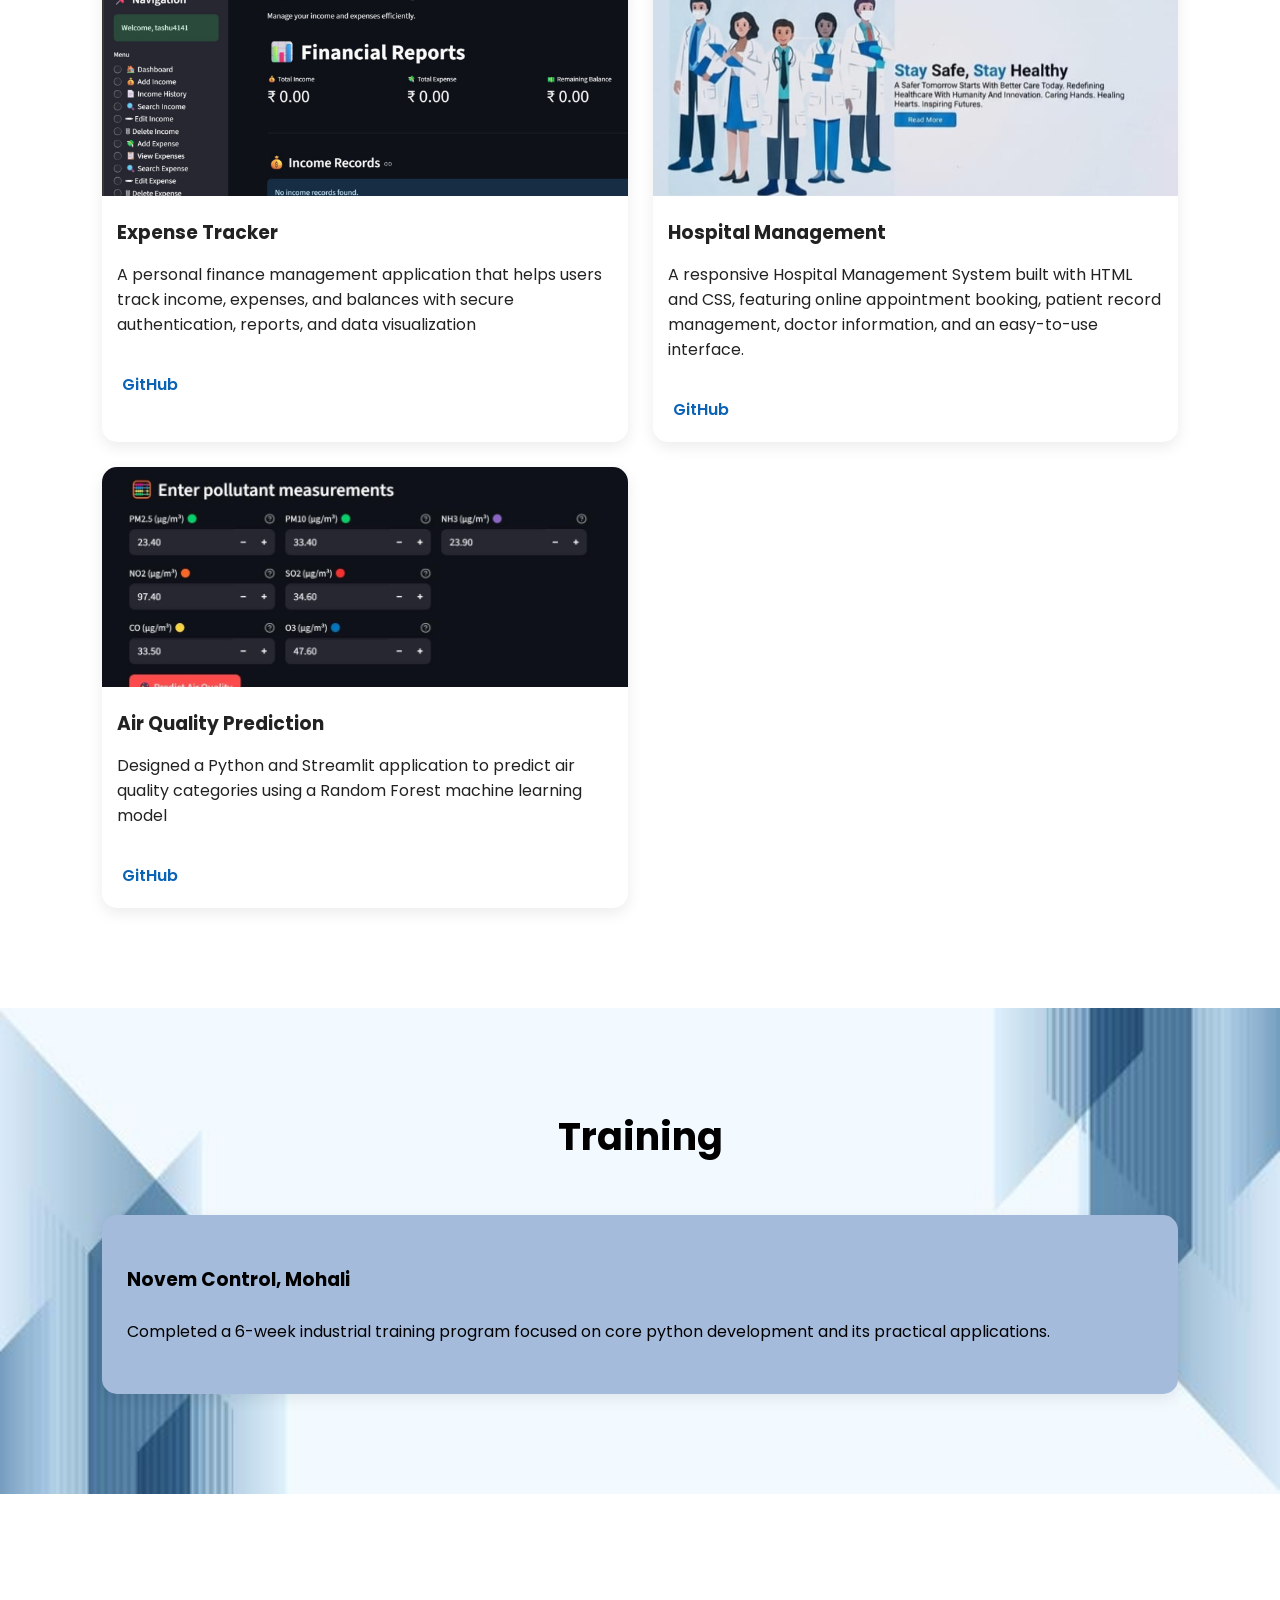
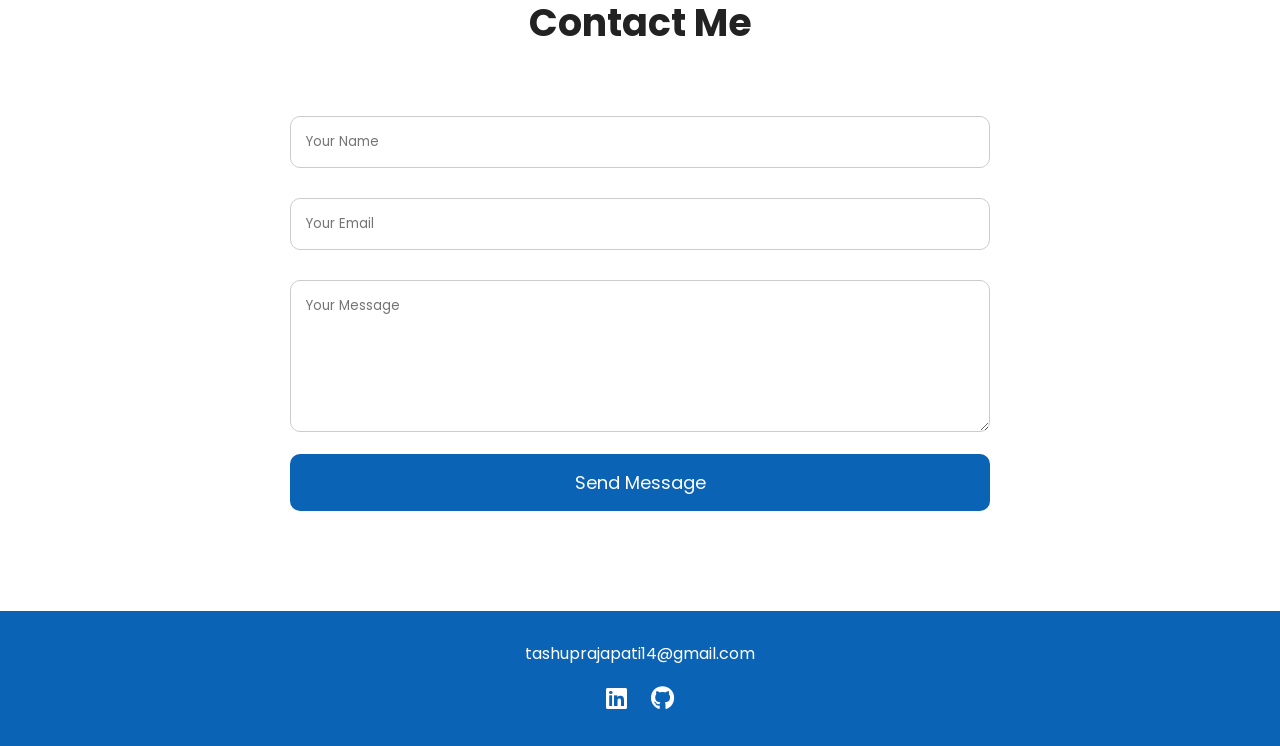
==== commit f64b43ea: "Update index.html" ====
--- a/index.html
+++ b/index.html
@@ -138,17 +138,18 @@
 <div class="skill">Figma</div>
 <div class="skill">Python</div>
 <div class="skill">Filmora</div>
-<div class="skill">Responsive Design(Flex box/grid)</div>
-<div class="skill">Adobe premium pro</div>
+<div class="skill">Responsive Design</div>
+<div class="skill">Adobe Photoshop, Illustrator and XD </div>
 <div class="skill">Graphics</div>
 <div class="skill">Canva</div>
-<div class="skill">Git/GitHub</div>
-<div class="skill">Photoshop</div>
-<div class="skill">Frontent Designer</div>
-<div class="skill">PHP</div>
-<div class="skill">Video Editor</div>
-<div class="skill">Internet and Email Applications</div>
-<div class="skill">VS Code</div>
+<div class="skill">Banner design</div>
+<div class="skill">Carousel Design</div>
+<div class="skill">Infographics</div>
+<div class="skill">Wireframing</div>
+<div class="skill">Advertisenent Creatives</div>
+<div class="skill">Poster, Brochure and Flyer Design</div>
+<div class="skill">Business cards</div>
+<div class="skill"> Event Creatives</div>
 
 </div>
 
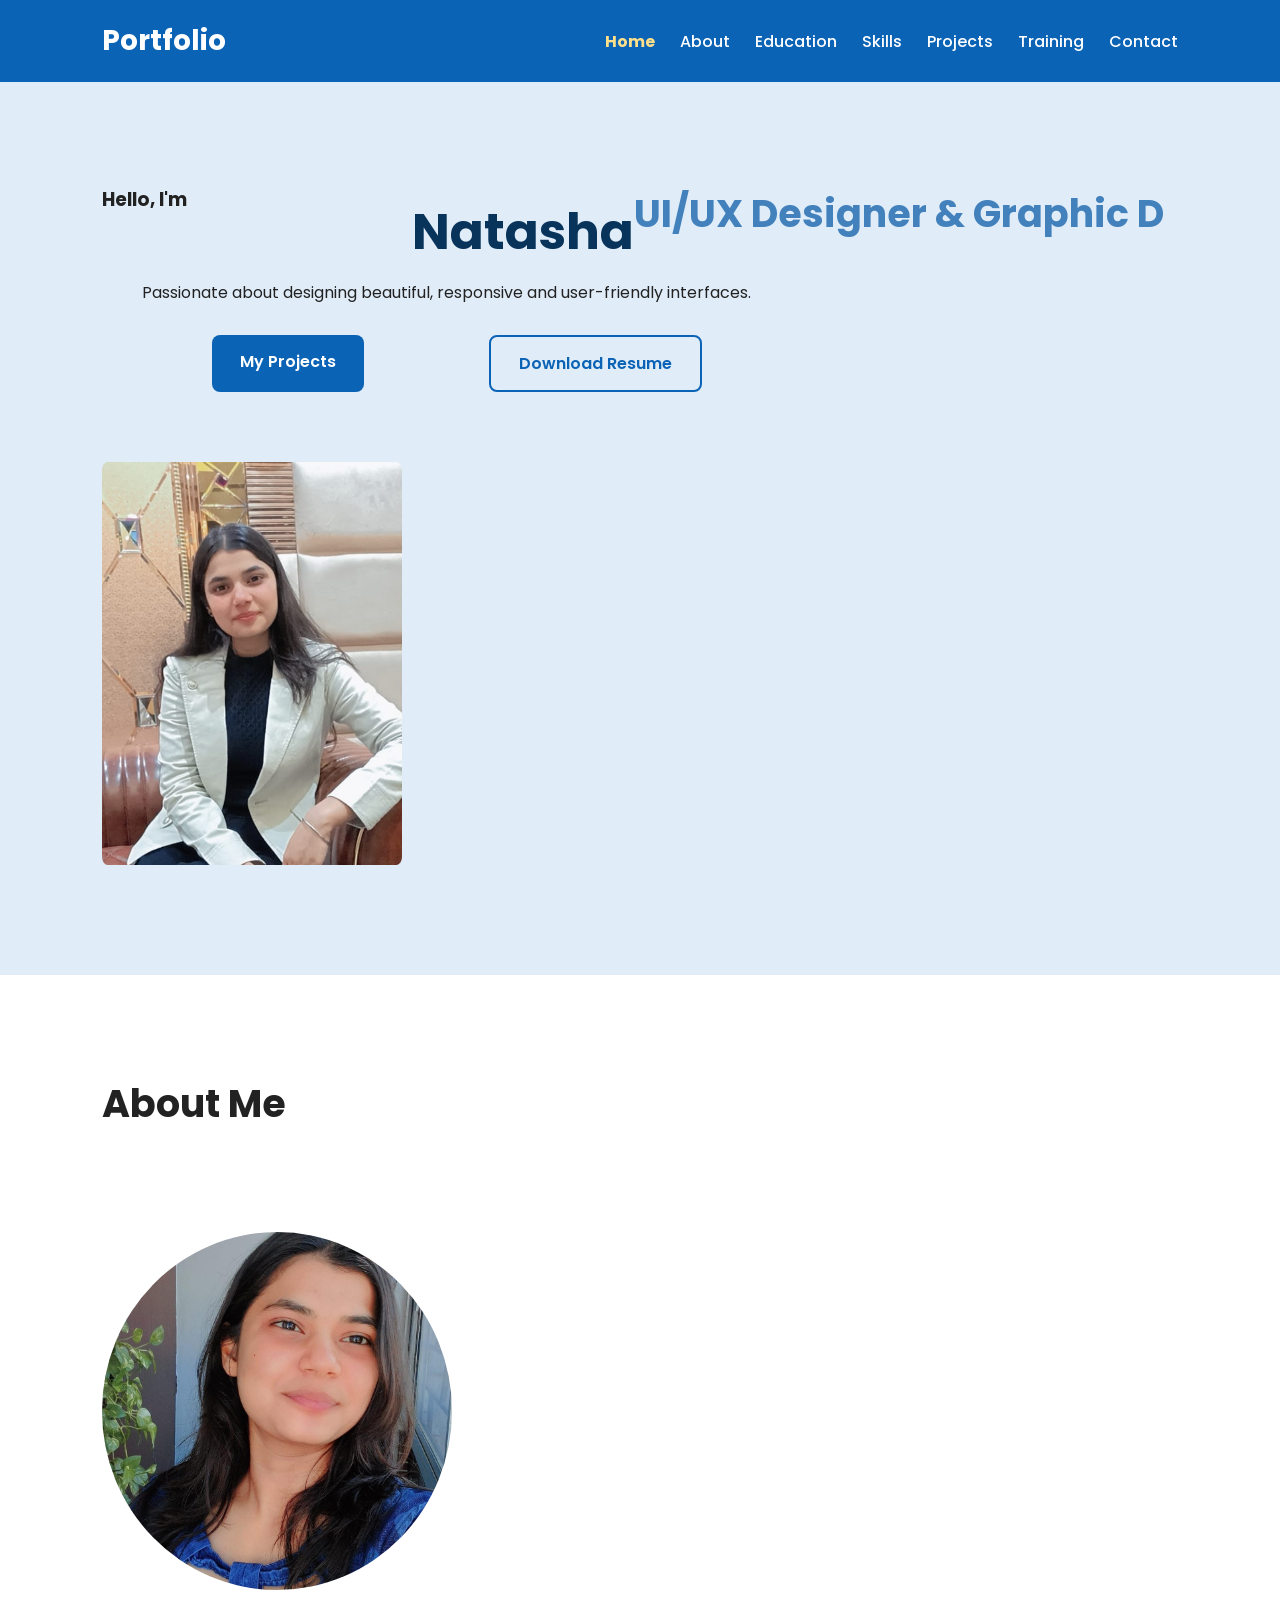
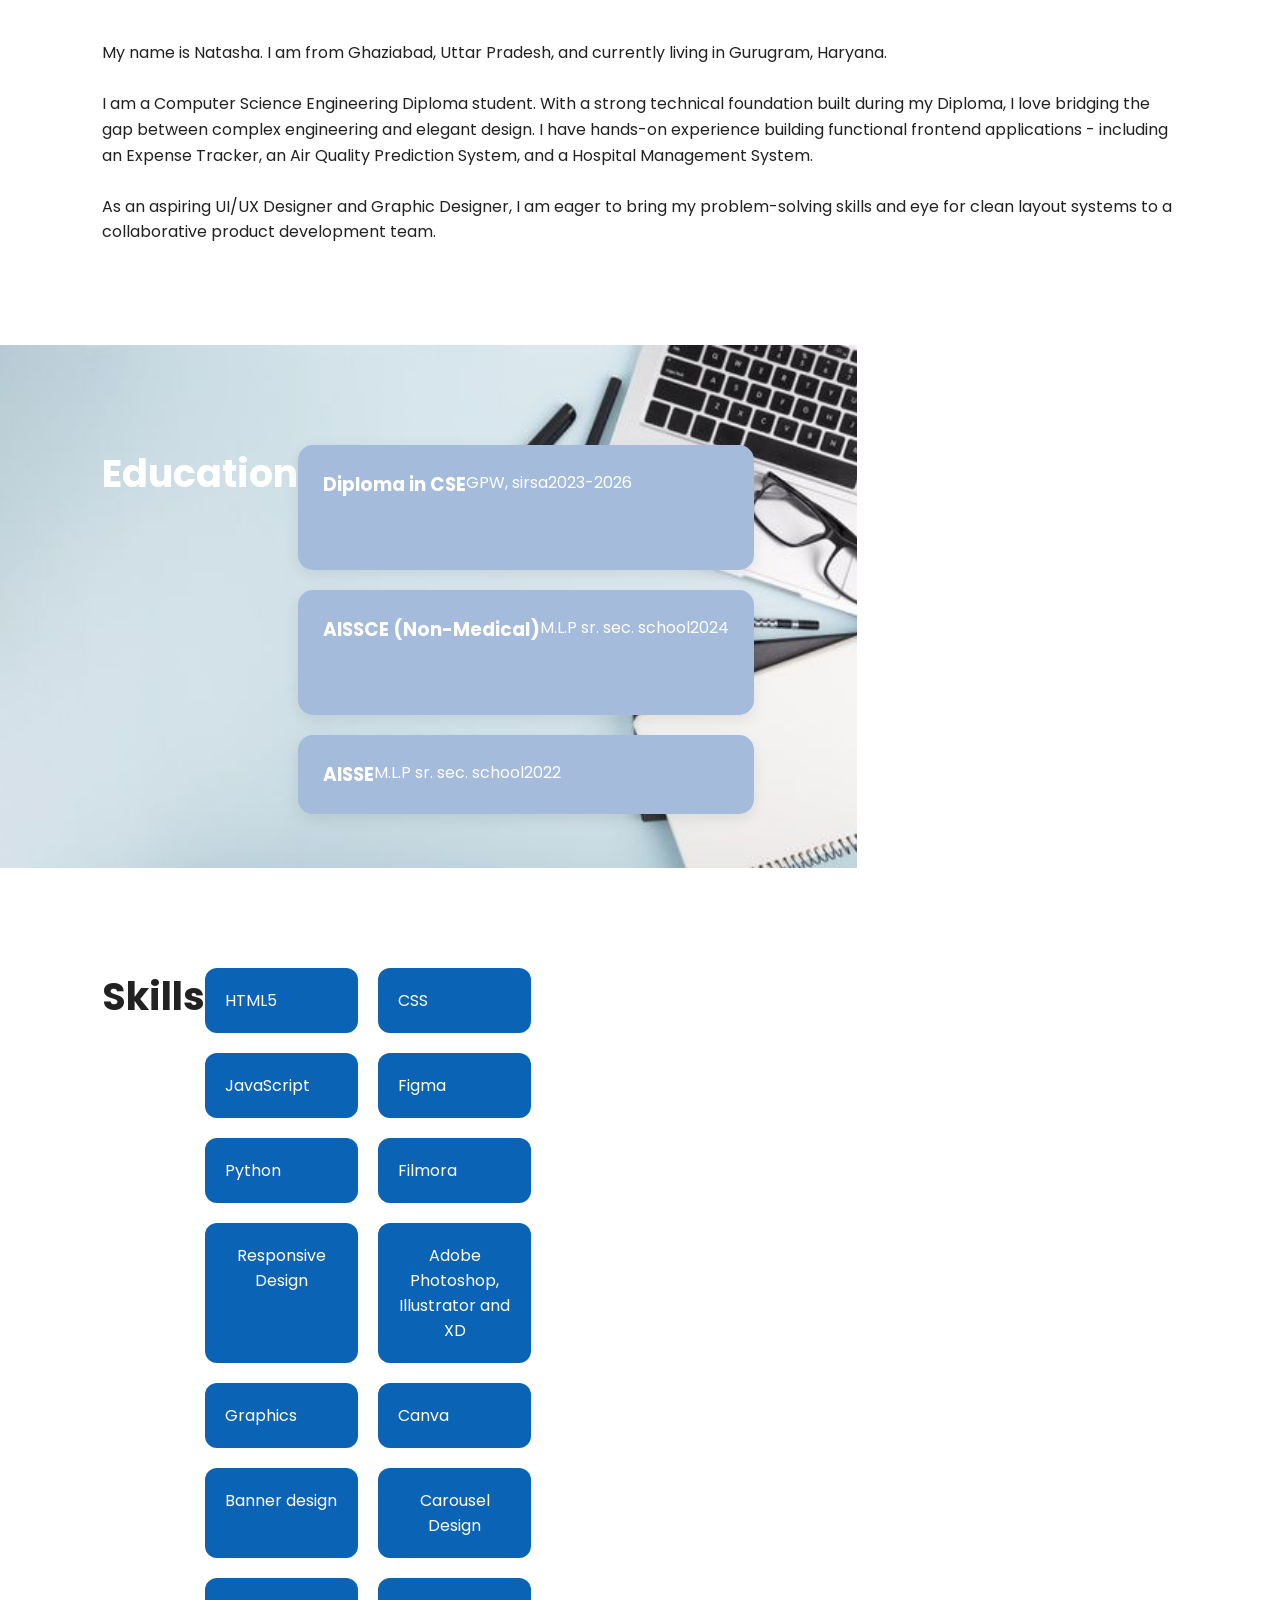
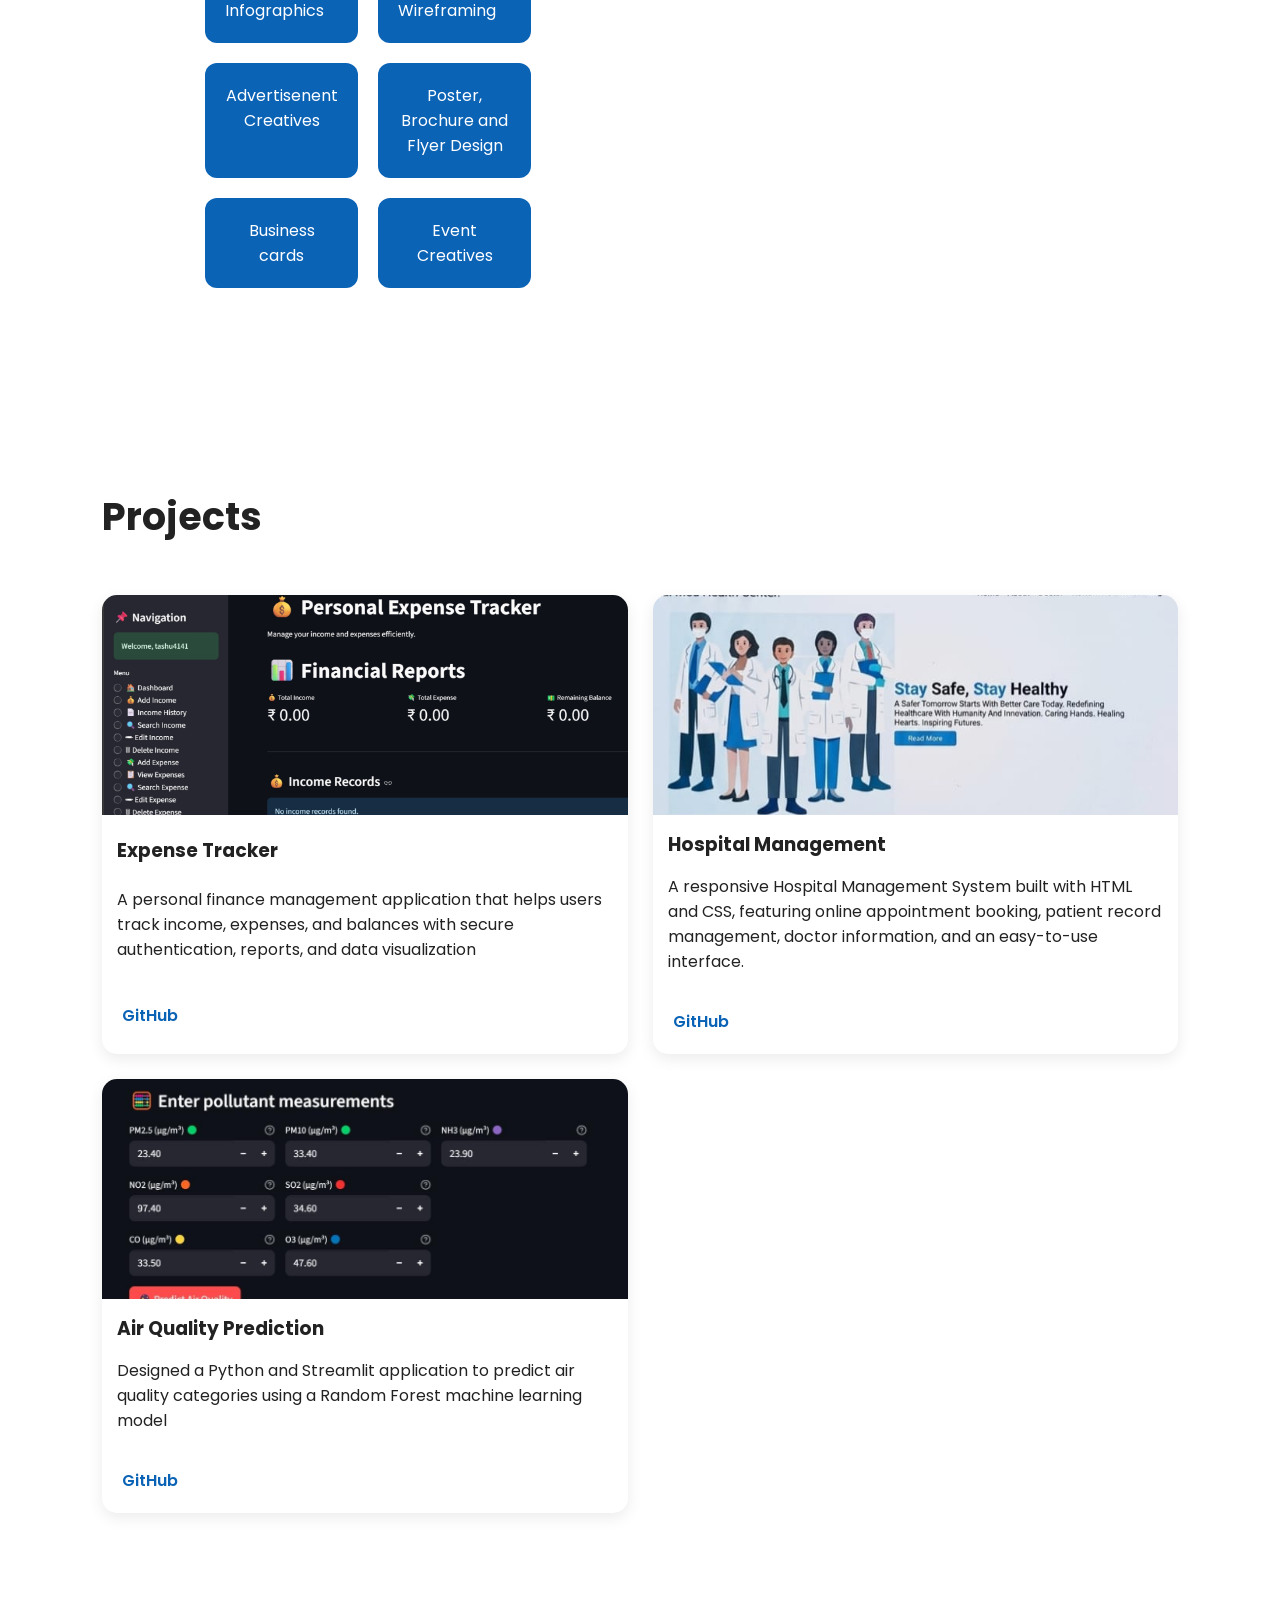
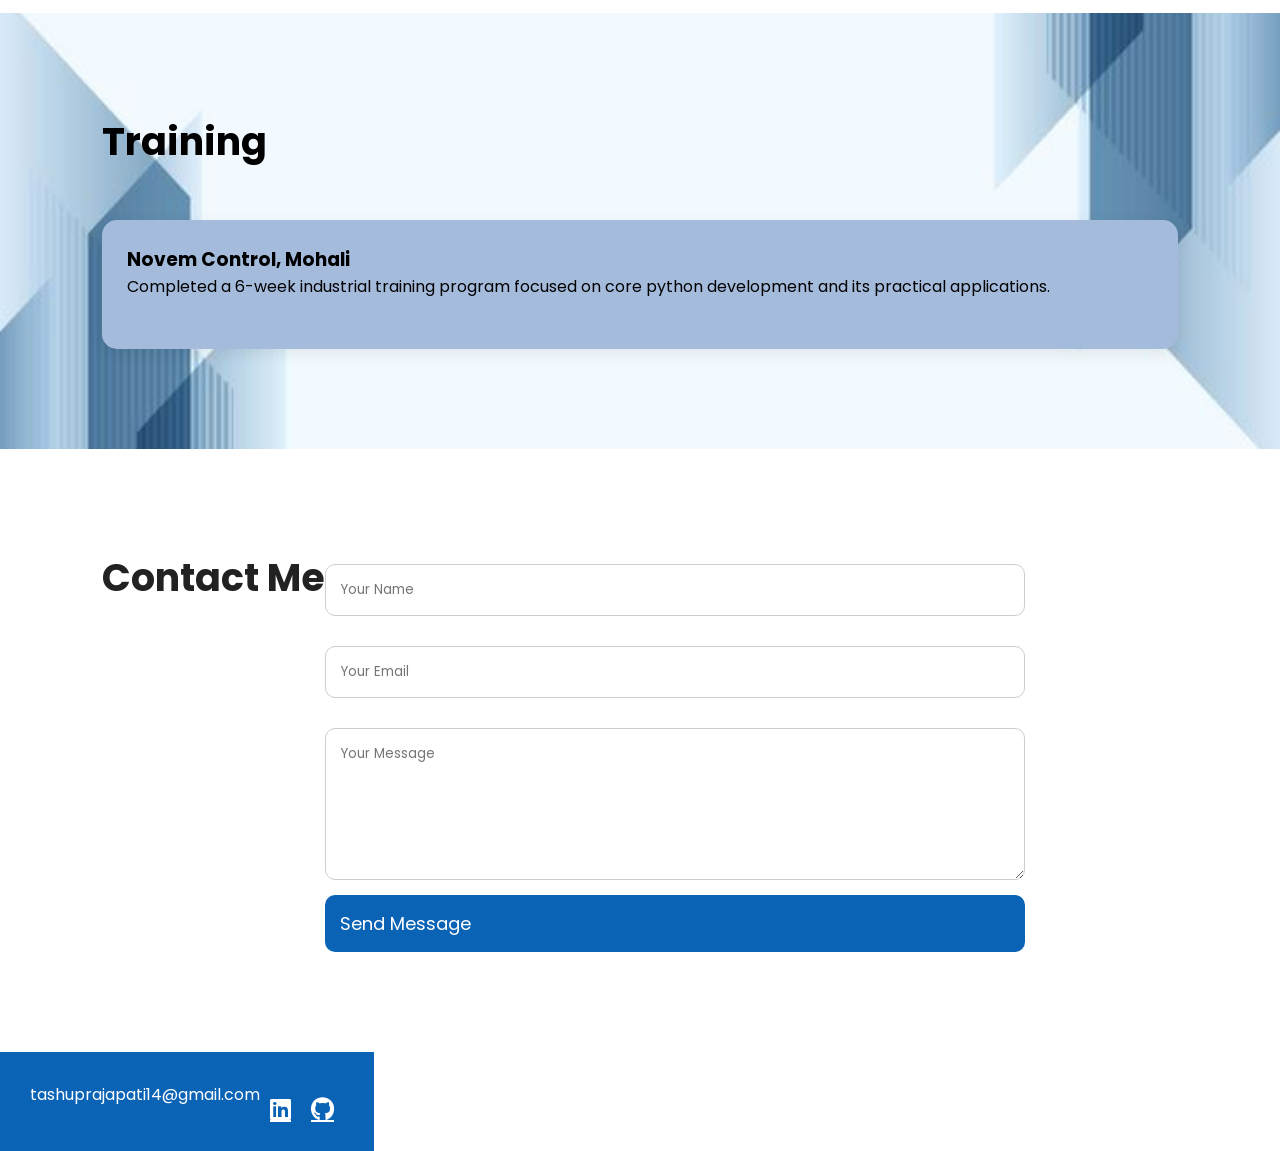
==== commit 6cdd9554: "Update index.html" ====
--- a/index.html
+++ b/index.html
@@ -35,7 +35,7 @@
 
 <h3>Hello, I'm</h3>
 
-<h1>Natasha </h1>
+<h1>Natasha</h1>
 
 <h2>UI/UX Designer & Graphic Designer</h2>
 
--- a/style.css
+++ b/style.css
@@ -4,11 +4,14 @@
     box-sizing:border-box;
     scroll-behavior:smooth;
     font-family:'Poppins',sans-serif;
+    display: flex;
+    flex-wrap: wrap; 
 }
 
 body{
     background:white;
     color:#222;
+    max-width: 100vw; overflow-x: hidden; 
 }
 
 nav{
@@ -286,10 +289,12 @@
 .hero{
     flex-direction:column-reverse;
     text-align:center;
+    overflow-x: hidden;
 }
 
 .about-container{
     flex-direction:column;
+    max-width: 100%; height: auto;
 }
 
 .hero-left h1{
@@ -325,4 +330,48 @@
     background-size:cover;
     background-repeat: no-repeat;
     color: black;
-}+}
+
+@media (max-width: 768px){
+    {overflow-x: hidden;}
+section,.about-container,header, footer{
+    width: 100% !important;
+    max-width:100% !important;
+    padding-left:20px !important;
+    padding-right: 20px!important;
+    box-sizing: border-box;
+}   
+.row, .grid, .flex-container,
+[class*="content"],
+[class*="cards"],
+[class*="wrapper"] {
+    display: flex !important;
+    flex-direction:column !important;
+    align-items: center !important;
+    width: 100% !important;
+}
+nav, .navbar{
+    flex-direction: column;
+    padding: 10px 0;
+}
+nav ul, .nav-link{
+    flex-wrap: wrap;
+    justify-content: center;
+    gap: 10px;
+    padding: auto;
+}
+img{
+    max-width: 100%;
+    height: auto;
+}
+h1{ font-size: 2rem; text-align: center;}
+h2{ font-size: 1.6rem; text-align: center;}
+h3{ font-size: 1.3rem; text-align: center;}
+p{ font-size: 0.95rem; text-align: center;}
+.btn, button, a.button{
+    width: 100%;
+    max-width: 280px;
+    text-align: center;
+    margin: 5px auto;
+}
+}
